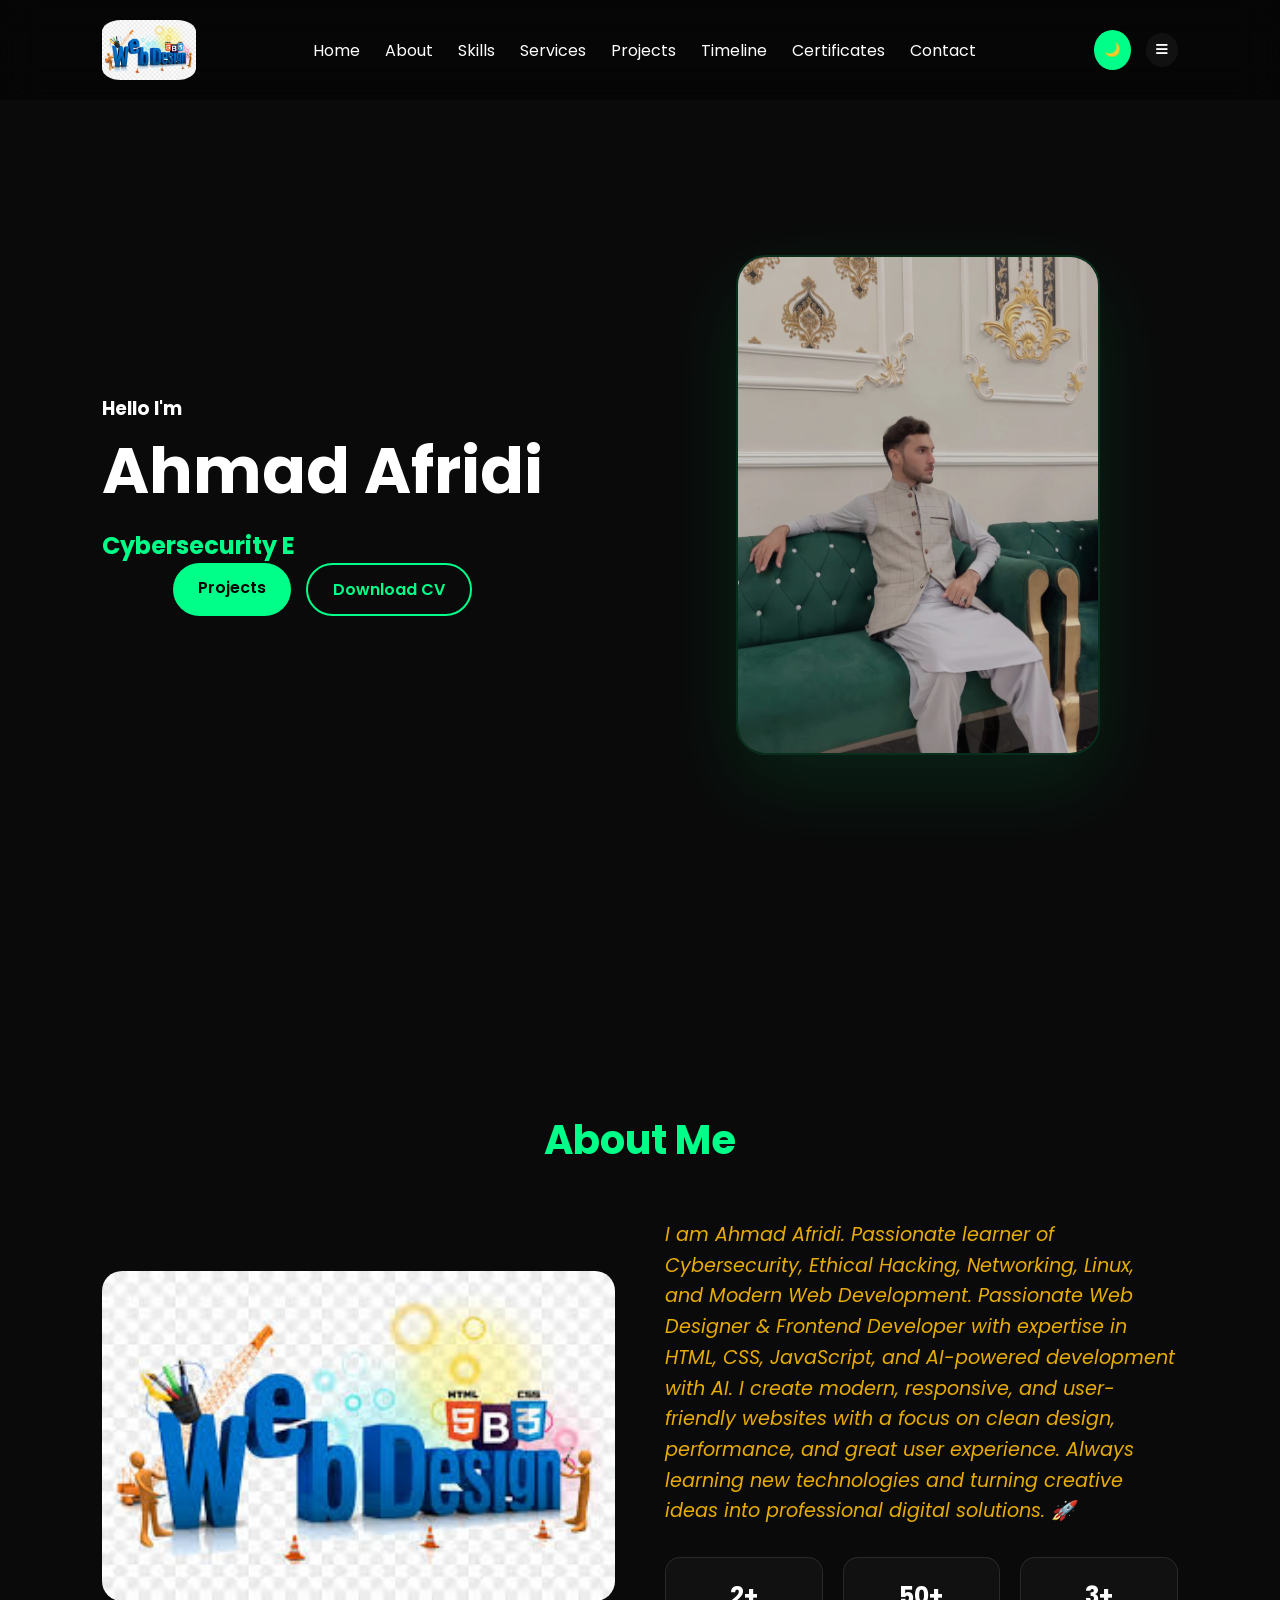
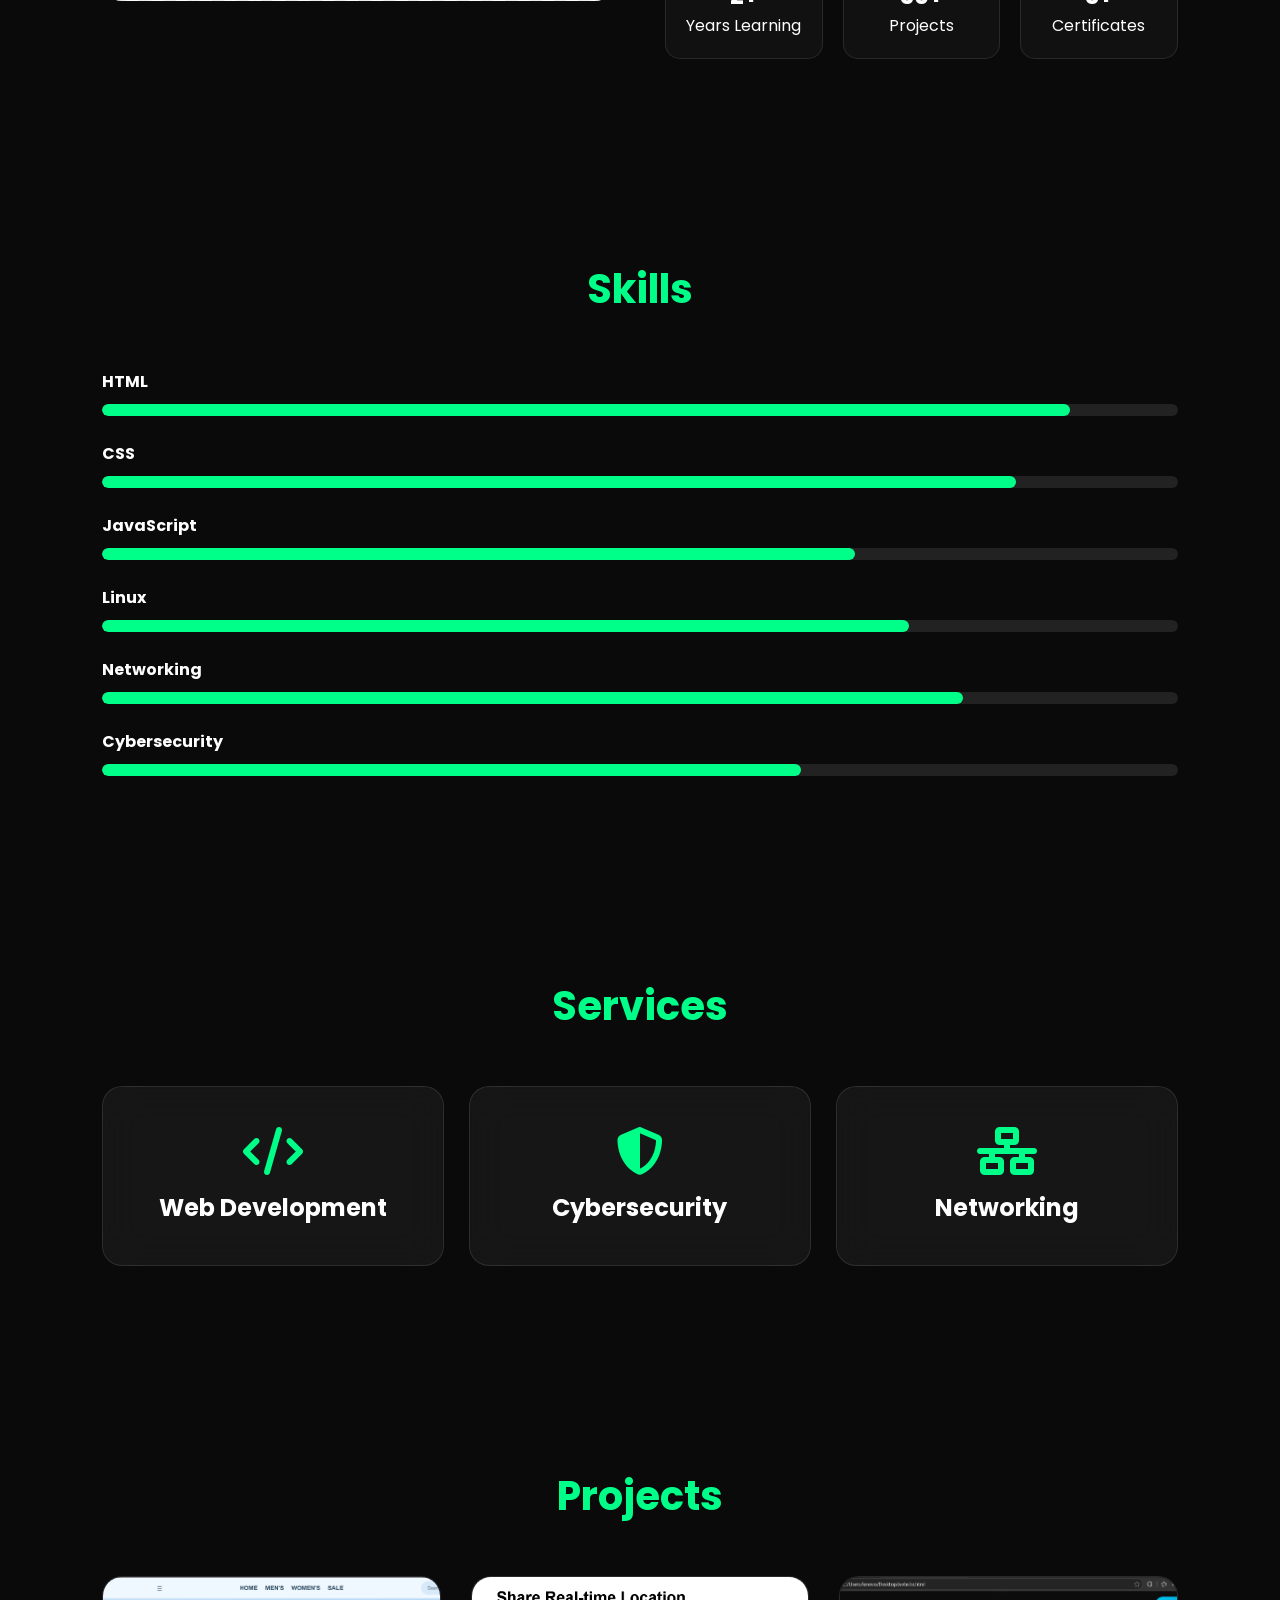
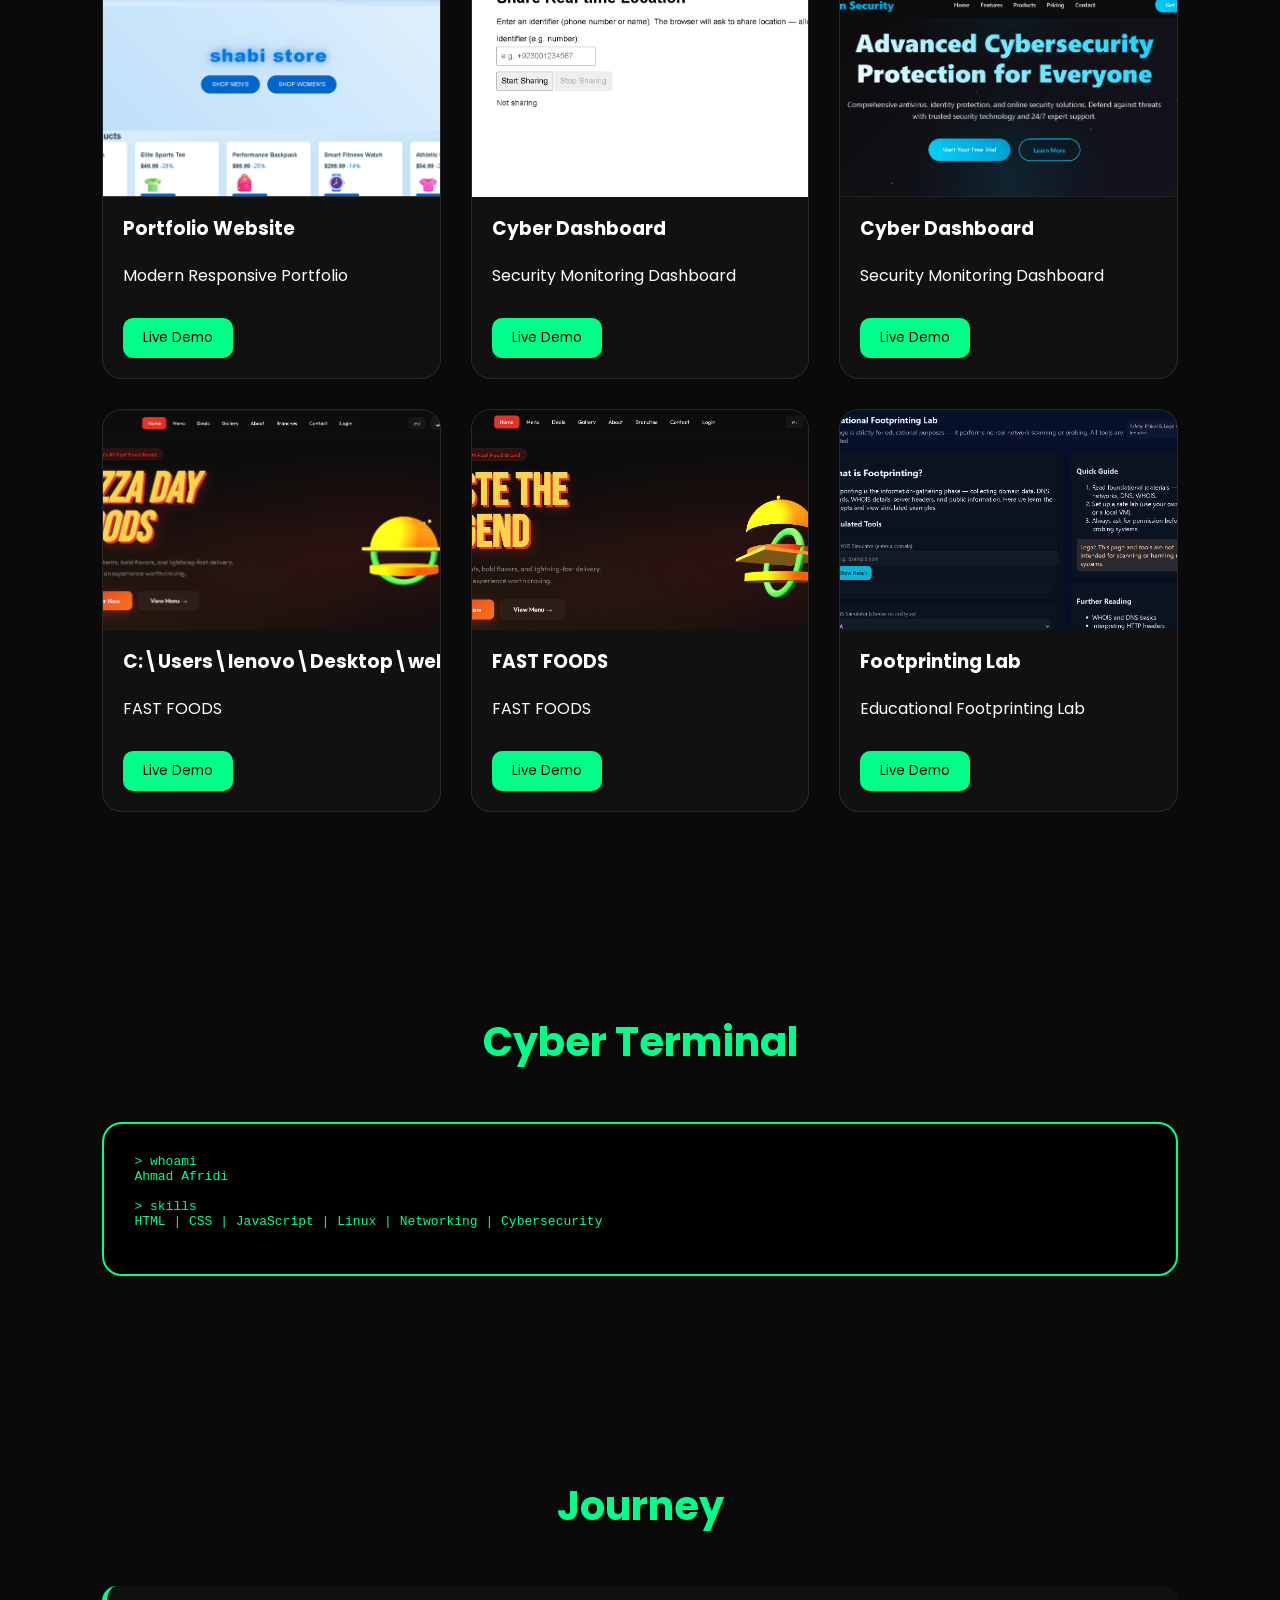
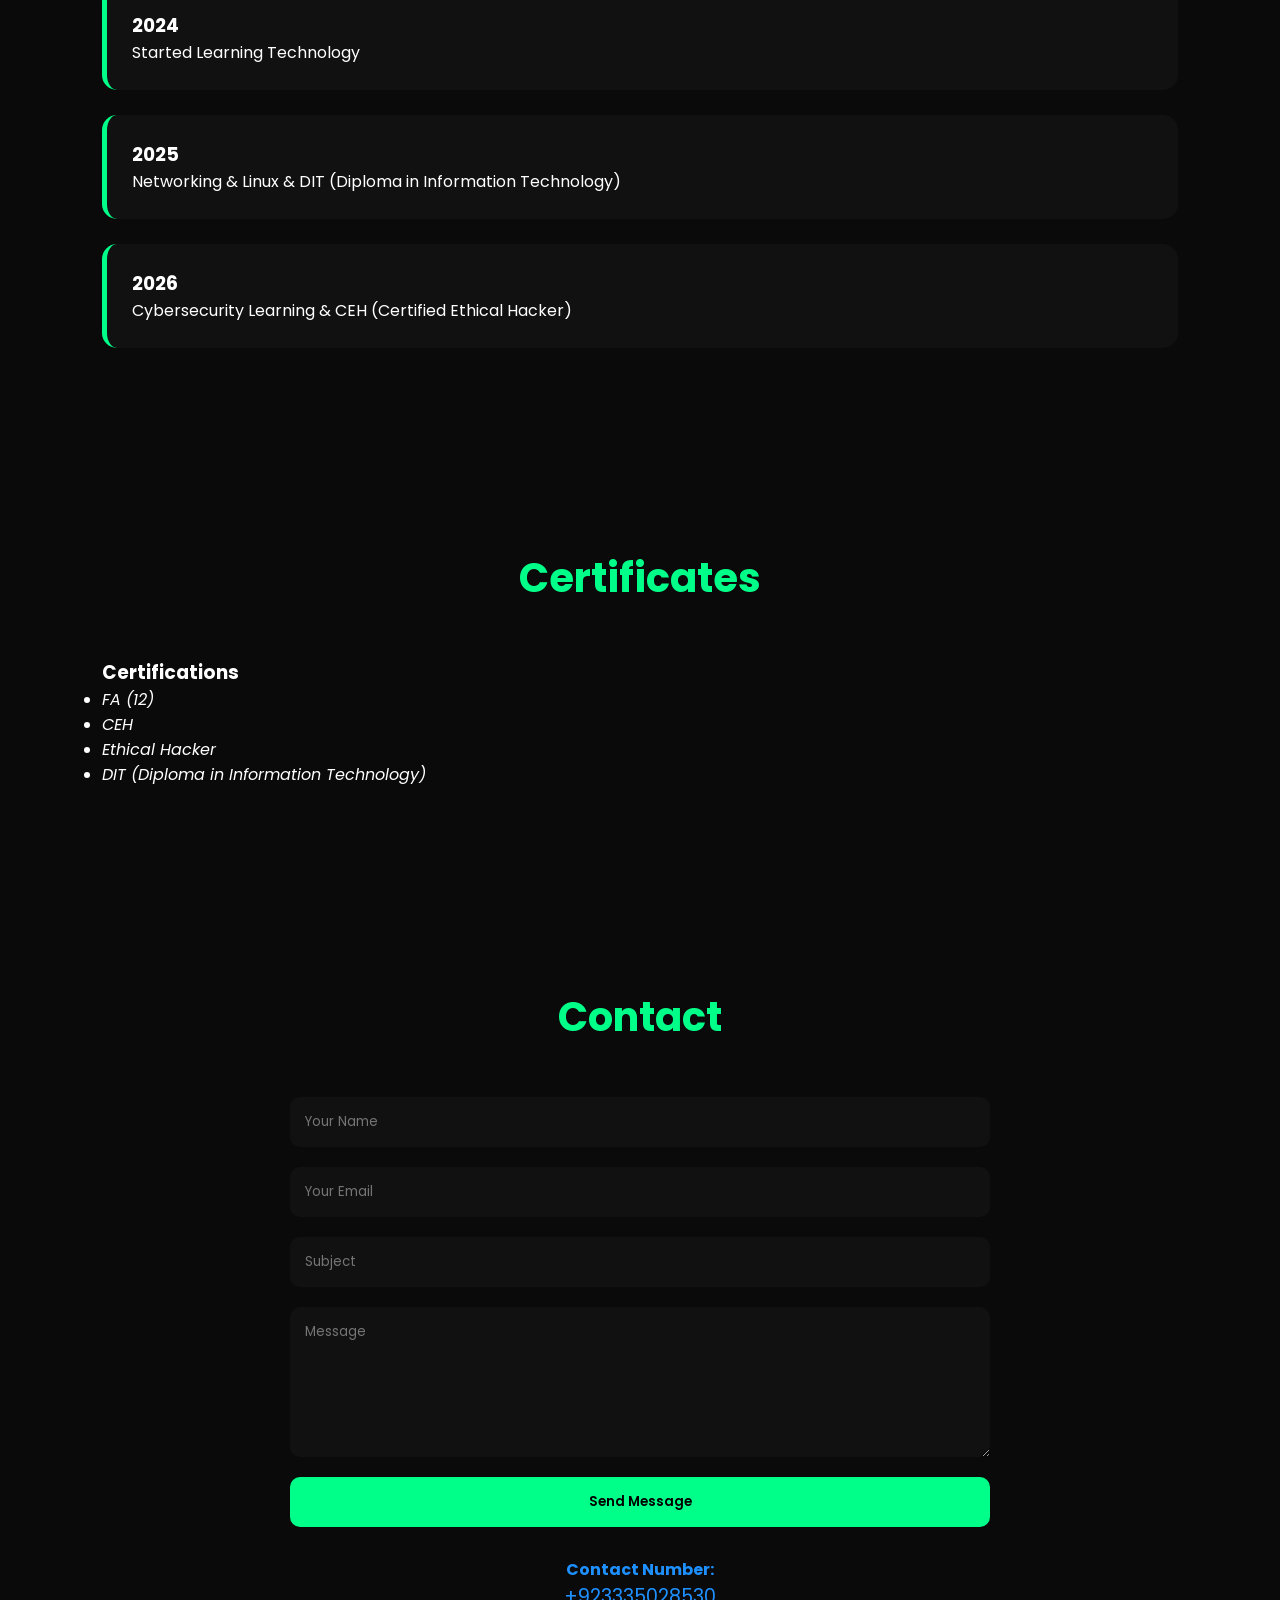
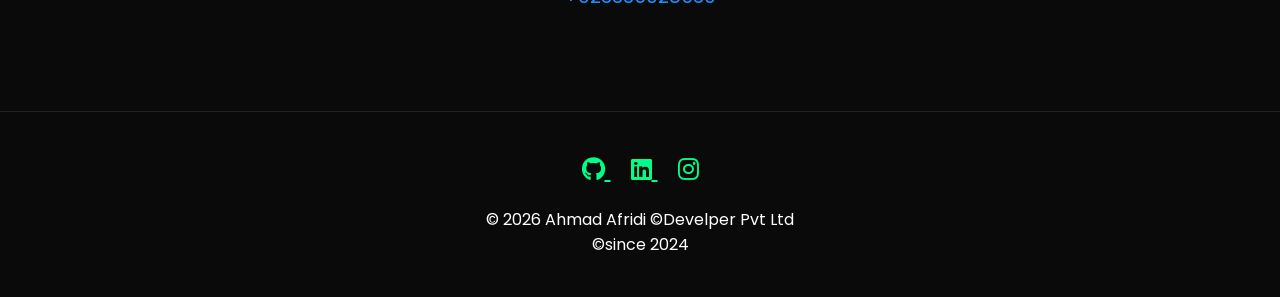
==== index.html @ 2077790a "Add files via upload" ====
<!DOCTYPE html>
<html lang="en">

<head>
<meta charset="UTF-8">
<meta name="viewport" content="width=device-width, initial-scale=1.0">
<title>Ahmad Afridi | Portfolio</title>
<link rel="stylesheet" href="./style.css">
<link rel="preconnect" href="https://fonts.googleapis.com">
<link href="https://fonts.googleapis.com/css2?family=Poppins:wght@300;400;500;600;700;800&display=swap" rel="stylesheet">
<link rel="stylesheet" href="https://cdnjs.cloudflare.com/ajax/libs/font-awesome/6.6.0/css/all.min.css">
</head>

<body>

<!-- Loader -->
<div id="loader">
  <div class="loader-text">AHMAD AFRIDI</div>
</div>

<!-- Navbar -->
<nav class="navbar">
  <div class="logo"><img src="./download.jpg" alt="" style="height: 60px; width: 100%; border-radius: 20%;"></div>

  <ul class="nav-links">
    <li><a href="#home">Home</a></li>
    <li><a href="#about">About</a></li>
    <li><a href="#skills">Skills</a></li>
    <li><a href="#services">Services</a></li>
    <li><a href="#projects">Projects</a></li>
    <li><a href="#timeline">Timeline</a></li>
    <li><a href="#certificates">Certificates</a></li>
    <li><a href="#contact">Contact</a></li>
  </ul>

  <div class="nav-actions">
    <!-- Dark/Light toggle — ID must be "theme-toggle" to match script.js -->
    <button id="theme-toggle">🌙</button>

    <!-- Mobile menu toggle — IDs must match script.js -->
    <div class="menu-container">
      <button id="menu-toggle"><i class="fas fa-bars"></i></button>
      <div class="menu-dropdown" id="menu-dropdown">
        <a href="#home">Home</a>
        <a href="#about">About</a>
        <a href="#skills">Skills</a>
        <a href="#services">Services</a>
        <a href="#projects">Projects</a>
        <a href="#timeline">Timeline</a>
        <a href="#certificates">Certificates</a>
        <a href="#contact">Contact</a>
      </div>
    </div>
  </div>
</nav>

<!-- Hero Section -->
<section id="home">
  <div class="hero">
    <!-- Class "hero-content" to match CSS -->
    <div class="hero-content">
      <h3>Hello I'm</h3>
      <h1>Ahmad Afridi</h1>
      <h2 id="typing"></h2>
      <!-- <p>&bull; Cybersecurity Enthusiast <br>&bull; Professional Web Desinger<br> &bull; Professional Portfolio</p> -->
      <!-- Class "hero-buttons" + "btn" / "btn btn2" to match CSS -->
      <div class="hero-buttons">
        <a href="#projects" class="btn">Projects</a>
        <a href="./Doc2.pdf" download="./Doc2.pdf" class="btn btn2">Download CV</a>
      </div>
    </div>

    <!-- Class "hero-image" to match CSS -->
    <div class="hero-image">
      <img class="hero-photo" src="./WhatsApp-Image-2025-10-24-at-8.53.51-AM.jpeg" alt="Ahmad Afridi">
    </div>
  </div>
</section>

<!-- About -->
<section id="about">
  <h1 class="section-title">About Me</h1>
  <div class="about-container">
    <div class="about-image">
      <img src="./download.jpg" alt="Profile">
    </div>
    <div>
      <p style="font-size: 1.2em; color: #e8ac06; line-height: 1.6;">
        <i>I am Ahmad Afridi. Passionate learner of
        Cybersecurity, Ethical Hacking, Networking, Linux,
        and Modern Web Development.

        Passionate Web Designer & Frontend Developer with expertise in HTML, CSS, JavaScript, and AI-powered development with AI. I create modern, responsive, and user-friendly websites with a focus on clean design, performance, and great user experience. Always learning new technologies and turning creative ideas into professional digital solutions. 🚀</i>
        
      </p>
      <div class="counter-box">
        <div class="counter"><h2>2+</h2><p>Years Learning</p></div>
        <div class="counter"><h2>50+</h2><p>Projects</p></div>
        <div class="counter"><h2>3+</h2><p>Certificates</p></div>
      </div>
    </div>
  </div>
</section>

<!-- Skills -->
<section id="skills">
  <h1 class="section-title">Skills</h1>
  <!-- Class "skills-container" to match CSS progress bars -->
  <div class="skills-container">
    <div class="skill"><h4>HTML</h4><div class="progress"><span style="width:90%"></span></div></div>
    <div class="skill"><h4>CSS</h4><div class="progress"><span style="width:85%"></span></div></div>
    <div class="skill"><h4>JavaScript</h4><div class="progress"><span style="width:70%"></span></div></div>
    <div class="skill"><h4>Linux</h4><div class="progress"><span style="width:75%"></span></div></div>
    <div class="skill"><h4>Networking</h4><div class="progress"><span style="width:80%"></span></div></div>
    <div class="skill"><h4>Cybersecurity</h4><div class="progress"><span style="width:65%"></span></div></div>
  </div>
</section>

<!-- Services -->
<section id="services">
  <h1 class="section-title">Services</h1>
  <!-- Class "services-container" + "service-card" to match CSS -->
  <div class="services-container">
    <div class="service-card">
      <i class="fa-solid fa-code"></i>
      <h2>Web Development</h2>
    </div>
    <div class="service-card">
      <i class="fa-solid fa-shield-halved"></i>
      <h2>Cybersecurity</h2>
    </div>
    <div class="service-card">
      <i class="fa-solid fa-network-wired"></i>
      <h2>Networking</h2>
    </div>
  </div>
</section>

<!-- Projects -->
<section id="projects">
  <h1 class="section-title">Projects</h1>
  <!-- Class "projects-container" + "project-card" to match CSS -->
  <div class="projects-container">

    <div class="project-card">
      <img src="./Screenshot 2026-06-05 183253.png" alt="Portfolio Website">
      <h3>Portfolio Website</h3>
      <p>Modern Responsive Portfolio</p>
      <a href="./shopfy_final.html"><button>Live Demo</button></a>
    </div>

    <div class="project-card">
      <img src="./Screenshot 2026-06-06 121902.png" alt="Cyber Dashboard">
      <h3>Cyber Dashboard</h3>
      <p>Security Monitoring Dashboard</p>
      <a href="./index1.html"><button>Live Demo</button></a>
      
    </div>

    <div class="project-card">
      <img src="./Screenshot 2026-06-06 120921.png" alt="Cyber Dashboard 2">
      <h3>Cyber Dashboard</h3>
      <p>Security Monitoring Dashboard</p>
      <a href="./website.html"><button>Live Demo</button></a>
    </div>

    <div class="project-card">
      <img src="./Screenshot 2026-06-08 232127.png" alt="Hacker Dashboard">
      <h3>C:\Users\lenovo\Desktop\website\mywebsite1.html</h3>
      <p>FAST FOODS</p>
      <a href="./piiza day/pizza.html"><button>Live Demo</button></a>
    </div>

    <div class="project-card">
      <img src="./Screenshot_9-6-2026_122927_.jpeg" alt="Cyber Dashboard 3">
      <h3>FAST FOODS</h3>
      <p>FAST FOODS</p>
      <a href="./pizza2.html"><button>Live Demo</button></a>
    </div>

    <div class="project-card">
      <img src="./Screenshot 2026-06-06 122148.png" alt="Footprinting Lab">
      <h3>Footprinting Lab</h3>
      <p>Educational Footprinting Lab</p>
      <a href="./educational_footprinting_website_html_urdu.html"><button>Live Demo</button></a>
    </div>

  </div>
</section>

<!-- Cyber Terminal -->
<section>
  <h1 class="section-title">Cyber Terminal</h1>
  <!-- Class "terminal-box" to match CSS -->
  <div class="terminal-box">
    <pre>
> whoami
Ahmad Afridi

> skills
HTML | CSS | JavaScript | Linux | Networking | Cybersecurity
    </pre>
  </div>
</section>

<!-- Timeline -->
<section id="timeline">
  <h1 class="section-title">Journey</h1>
  <div class="timeline">
    <div class="timeline-item">
      <h3>2024</h3>
      <p>Started Learning Technology</p>
    </div>
    <div class="timeline-item">
      <h3>2025</h3>
      <p>Networking &amp; Linux &amp; DIT (Diploma in Information Technology)</p>
    </div>
    <div class="timeline-item">
      <h3>2026</h3>
      <p>Cybersecurity Learning &amp; CEH (Certified Ethical Hacker)</p>
    </div>
  </div>
</section>

<!-- Certificates -->
<section id="certificates">
  <h1 class="section-title">Certificates</h1>
  <!-- <div class="certificate-gallery">

    <a href="./IMG-20240510-WA0014[1]2.jpg"><img src="./IMG-20240510-WA0014[1]2.jpg" alt="Certificate 1" style="width: 70%; height: 300px;"></a>

    <a href="./Ethical_Hacker_certificate_uroojahmad990-gmail-com_8842e8bc-bc0b-4513-b990-028aa41650c3_page-0001 (1).jpg"><img src="./Ethical_Hacker_certificate_uroojahmad990-gmail-com_8842e8bc-bc0b-4513-b990-028aa41650c3_page-0001 (1).jpg" alt="Certificate 2"></a>


    <!-- <img src="cert3.jpg" alt="Certificate 3">  -->
  
  <!-- </div> -->
  <div class="certificate-list">
    <h3>Certifications</h3>
    <ul>
     <i><li>FA (12)</li>
      <li>CEH</li>
      <li>Ethical Hacker</li>
      <li>DIT (Diploma in Information Technology)</li></i> 
    </ul>
  </div>
</section>

<!-- Contact -->
<section id="contact">
  <h1 class="section-title">Contact</h1>
  <form action="mailto:your-email@example.com" method="post" enctype="text/plain">
    <input type="text" name="name" placeholder="Your Name" required>
    <input type="email" name="email" placeholder="Your Email" required>
    <input type="text" name="subject" placeholder="Subject" required>
    <textarea name="message" placeholder="Message" rows="8" required></textarea>
    <button type="submit">Send Message</button>
  </form>
  <div style="text-align:center; margin-top:30px; color:dodgerblue;">
    <p><strong>Contact Number:</strong></p>
    <p style="font-size:1.2em;">+923335028530</p>
  </div>
</section>

<footer>
  <div class="socials">
    <a href="https://github.com/ahmad-afridi" target="_blank" rel="noreferrer noopener">
      <i class="fab fa-github"></i>
    </a>
    <a href="https://www.linkedin.com/in/ahmad-afridi-6774a7350" target="_blank" rel="noreferrer noopener">
      <i class="fab fa-linkedin"></i>
    </a>
    <a href="https://www.instagram.com/ahmed.ptm/" target="_blank" rel="noreferrer noopener">
      <i class="fab fa-instagram"></i>
    </a>
  </div>
  <p>© 2026 Ahmad Afridi ©Develper Pvt Ltd <br> ©since 2024</p>
</footer>

<script src="./script.js"></script>
</body>
</html>
---- style.css ----
/* Google Font */
@import url('https://fonts.googleapis.com/css2?family=Poppins:wght@300;400;500;600;700;800&display=swap');

*{
    margin:0;
    padding:0;
    box-sizing:border-box;
    font-family:'Poppins',sans-serif;
    scroll-behavior:smooth;
    transition: all 0.3s ease;
}

:root{
    --bg:#0a0a0a;
    --card:#111111;
    --text:#ffffff;
    --primary:#00ff88;
    --border:rgba(255,255,255,0.1);
}

body.light{
    --bg:#f5f5f5;
    --card:#ffffff;
    --text:#111111;
    --primary:#00b86b;
}

body{
    background:var(--bg);
    color:var(--text);
    overflow-x:hidden;
}

/* Loader */

#loader{
    position:fixed;
    top:0;
    left:0;
    width:100%;
    height:100vh;
    background:#000;
    display:flex;
    justify-content:center;
    align-items:center;
    z-index:9999;
}

#loader h1{
    color:var(--primary);
    font-size:3rem;
}

/* Navbar */

.navbar{
    position:fixed;
    top:0;
    width:100%;
    padding:20px 8%;
    display:flex;
    justify-content:space-between;
    align-items:center;
    backdrop-filter:blur(20px);
    background:rgba(0,0,0,.4);
    z-index:1000;
}

.logo{
    color:var(--primary);
    font-size:1.5rem;
    font-weight:700;
    display:flex;
    align-items:center;
    gap:10px;
}

.logo-img{
    height:50px;
    width:30;
    display:block;
    border-radius:5px;
}

.logo-text{
    display:inline;
    color:var(--primary);
    font-weight:700;
}

@media (max-width: 768px) {
    .logo-img{
        height:40px;
    }
    .logo-text{
        font-size:1.2rem;
    }
}

.nav-links{
    display:flex;
    list-style:none;
    gap:25px;
}

.nav-links a{
    text-decoration:none;
    color:var(--text);
    transition:.3s;
}

.nav-links a:hover{
    color:var(--primary);
}

#theme-toggle{
    border:none;
    background:var(--primary);
    padding:10px;
    border-radius:50%;
    cursor:pointer;
}

.nav-actions{
    display:flex;
    align-items:center;
    gap:15px;
}

.menu-container{
    position:relative;
}

#menu-toggle{
    border:none;
    background:var(--card);
    color:var(--text);
    padding:10px;
    border-radius:50%;
    cursor:pointer;
    display:flex;
    align-items:center;
    justify-content:center;
}

.menu-dropdown{
    position:absolute;
    top:calc(100% + 10px);
    right:0;
    background:var(--card);
    border:1px solid var(--border);
    border-radius:12px;
    box-shadow:0 15px 30px rgba(0,0,0,.25);
    padding:8px 0;
    min-width:160px;
    display:none;
    z-index:1000;
}

.menu-dropdown.show{
    display:block;
}

.menu-dropdown a{
    display:block;
    padding:10px 16px;
    color:var(--text);
    text-decoration:none;
    transition:.2s;
}

.menu-dropdown a:hover{
    background:rgba(0,255,136,0.08);
    color:var(--primary);
}

/* Hero */

.hero{
    min-height:90vh;
    display:flex;
    justify-content:space-between;
    align-items:center;
    gap:40px;
    /* padding:100px 20px; */
}

.bubble-container{
    position:fixed;
    inset:0;
    z-index:-1;
    pointer-events:none;
    overflow:hidden;
}

.bubble{
    position:absolute;
    bottom:-120px;
    border-radius:50%;
    opacity:0.4;
    animation:rise 10s infinite ease-in;
}

.bubble1{
    left:10%;
    width:50px;
    height:50px;
    background:rgba(0,255,136,0.35);
    animation-duration:12s;
}

.bubble2{
    left:30%;
    width:50px;
    height:50px;
    background:rgba(0,123,255,0.28);
    animation-duration:14s;
    animation-delay:2s;
}

.bubble3{
    left:50%;
    width:50px;
    height:50px;
    background:rgba(255,0,138,0.32);
    animation-duration:11s;
    animation-delay:1s;
}

.bubble4{
    left:70%;
    width:50px;
    height:50px;
    background:rgba(255,207,0,0.3);
    animation-duration:13s;
    animation-delay:3s;
}

.bubble5{
    left:85%;
    width:60px;
    height:60px;
    background:rgba(121,0,255,0.25);
    animation-duration:9s;
    animation-delay:4s;
}

.bubble6{
    left:20%;
    width:50px;
    height:50px;
    background:rgba(0,255,255,0.28);
    animation-duration:10s;
    animation-delay:5s;
}

.bubble7{
    left:60%;
    width:50px;
    height:50px;
    background:rgba(255,100,0,0.22);
    animation-duration:15s;
    animation-delay:2.5s;
}
.bubble8{
    left:60%;
    width:50px;
    height:50px;
    background:rgba(232, 116, 39, 0.797);
    animation-duration:15s;
    animation-delay:2.5s;
}
.bubble9{
    left:60%;
    width:50px;
    height:50px;
    background:rgba(42, 9, 208, 0.884);
    animation-duration:15s;
    animation-delay:2.5s;
}
.bubble10{
    left:60%;
    width:50px;
    height:50px;
    background:rgba(6, 240, 146, 0.934);
    animation-duration:15s;
    animation-delay:2.5s;
}
.bubble11{
    left:60%;
    width:50px;
    height:50px;
    background:rgba(14, 172, 239, 0.941);
    animation-duration:15s;
}
.bubble12{
    left:60%;
    width:50px;
    height:50px;
    background:rgba(255,100,0,0.22);
    animation-duration:15s;
    animation-delay:2.5s;
}
.bubble13{
    left:60%;
    width:50px;
    height:50px;
    background:rgba(42, 239, 2, 0.954);
    animation-duration:15s;
    animation-delay:2.5s;
}
.bubble14{
    left:60%;
    width:50px;
    height:50px;
    background:rgb(242, 104, 13);
    animation-duration:15s;
    animation-delay:2.5s;
}
.bubble15{ 
    left:60%;
    width:50px;
    height:50px;
    background:rgba(0, 110, 255, 0.998);
    animation-duration:15s;
    animation-delay:2.5s;
}   
.bubble16{
    left:60%;
    width:50px;
    height:50px;
    background:rgba(204, 248, 10, 0.993);
    animation-duration:15s;
    animation-delay:2.5s;
}
.bubble17{
    left:60%;
    width:50px;
    height:50px;
    background:rgb(240, 6, 96);
    animation-duration:15s;
    animation-delay:2.5s;
}
.bubble18{
    left:60%;
    width:50px;
    height:50px;
    background:rgb(250, 60, 8);
    animation-duration:15s;
    animation-delay:2.5s;
}
.bubble19{
    left:60%;
    width:50px;
    height:50px;
    background:rgba(148, 243, 5, 0.979);
    animation-duration:15s;
    animation-delay:2.5s;
}
.bubble20{
    left:60%;
    width:50px;
    height:50px;
    background:rgba(167, 1, 129, 0.979);
    animation-duration:15s;
    animation-delay:2.5s;
}

.bubble-text{
    position:absolute;
    bottom:50%;
    left:50%;
    transform:translate(-50%, 50%);
    font-size:4rem;
    font-weight:900;
    color:rgb(1, 245, 131);
    text-shadow:0 0 20px rgba(0, 255, 136, 0.3);
    animation:floatText 15s infinite ease-in-out;
    z-index:-1;
    letter-spacing:3px;
}

@keyframes floatText{
    0%{
        transform:translate(-50%, 50%) translateY(0);
        opacity:0.05;
    }
    50%{
        opacity:0.2;
    }
    100%{
        transform:translate(-50%, 50%) translateY(-100vh);
        opacity:0;
    }
}
   
@keyframes rise{
    0%{
        transform:translateY(0) scale(1);
        opacity:0.35;
    }
    50%{
        opacity:0.6;
    }
    100%{
        transform:translateY(-120vh) scale(1.2);
        opacity:0;
    }
}

.hero-content{
    max-width:600px;
    text-align:left;
}

.hero-content h1{
    font-size:4rem;
    margin-bottom:10px;
}

.hero-image{
    max-width:520px;
    width:100%;
    display:flex;
    justify-content:center;
}

.hero-image .hero-photo{
    width:70%;
    max-width:450px;
    height:500px;
    border-radius:30px;
    opacity:0.85;
    border:2px solid rgba(0,255,136,0.18);
    box-shadow:0 30px 80px rgba(0,255,136,0.12);
    animation:floatImage 6s ease-in-out infinite;
}

@keyframes floatImage{
    0%,100%{
        transform:translateY(0);
        opacity:0.85;
    }
    50%{
        transform:translateY(-18px);
        opacity:0.95;
    }
}

.hero-content h2{
    color:var(--primary);
    /* margin-bottom:20px; */
}

.hero-content p{
    max-width:700px;
    /* margin:auto;
    margin-bottom:30px; */
}

.hero-buttons{
    display:flex;
    justify-content:center;
    gap:15px;
    flex-wrap:wrap;
}

.btn{
    padding:12px 25px;
    background:var(--primary);
    color:#000;
    text-decoration:none;
    border-radius:30px;
    font-weight:600;
    transition:.3s;
}

.btn:hover{
    transform:translateY(-5px);
}

.btn2{
    background:transparent;
    border:2px solid var(--primary);
    color:var(--primary);
}

/* Sections */

section{
    padding:100px 8%;
}

.section-title{
    text-align:center;
    font-size:2.5rem;
    margin-bottom:50px;
    color:var(--primary);
}

/* About */

.about-container{
    display:grid;
    grid-template-columns:1fr 1fr;
    gap:50px;
    align-items:center;
}

.about-image img{
    width:100%;
    border-radius:20px;
}

.counter-box{
    display:flex;
    gap:20px;
    margin-top:30px;
    flex-wrap:wrap;
}

.counter{
    background:var(--card);
    padding:20px;
    border-radius:15px;
    flex:1;
    text-align:center;
    border:1px solid var(--border);
}

/* Skills */

.skills-container{
    display:grid;
    gap:25px;
}

.skill h4{
    margin-bottom:10px;
}

.progress{
    height:12px;
    background:#222;
    border-radius:50px;
    overflow:hidden;
}

.progress span{
    display:block;
    height:100%;
    background:var(--primary);
    border-radius:50px;
}

/* Services */

.services-container{
    display:grid;
    grid-template-columns:repeat(auto-fit,minmax(250px,1fr));
    gap:25px;
}

.service-card{
    background:rgba(255,255,255,.05);
    backdrop-filter:blur(20px);
    border:1px solid var(--border);
    padding:40px;
    text-align:center;
    border-radius:20px;
    transition:.4s;
}

.service-card:hover{
    transform:translateY(-10px);
}

.service-card i{
    font-size:3rem;
    color:var(--primary);
    margin-bottom:15px;
}

/* Projects */

.projects-container{
    display:grid;
    grid-template-columns:repeat(auto-fit,minmax(300px,1fr));
    gap:30px;
}

.project-card{
    background:var(--card);
    border-radius:20px;
    overflow:hidden;
    border:1px solid var(--border);
    transition:.4s;
}

.project-card:hover{
    transform:translateY(-10px);
}

.project-card img{
    width:100%;
    height:220px;
    object-fit:cover;
}

.project-card h3,
.project-card p{
    padding:10px 20px;
}

.project-card button{
    margin:20px;
    padding:10px 20px;
    border:none;
    background:var(--primary);
    border-radius:10px;
    cursor:pointer;
}

/* Terminal */

.terminal-box{
    background:#000;
    border:2px solid var(--primary);
    padding:30px;
    border-radius:20px;
    overflow:auto;
}

.terminal-box pre{
    color:var(--primary);
    font-family:monospace;
}

/* Timeline */

.timeline{
    display:flex;
    flex-direction:column;
    gap:25px;
}

.timeline-item{
    background:var(--card);
    padding:25px;
    border-left:5px solid var(--primary);
    border-radius:15px;
}

/* Certificates */

.certificate-gallery{
    display:grid;
    grid-template-columns:repeat(auto-fit,minmax(250px,1fr));
    gap:20px;
}

.certificate-gallery img{
    width:100%;
    border-radius:15px;
    transition:.4s;
}

.certificate-gallery img:hover{
    transform:scale(1.05);
}

/* FAQ */

.faq-item{
    background:var(--card);
    border-radius:15px;
    margin-bottom:20px;
    overflow:hidden;
}

.faq-question{
    width:100%;
    padding:20px;
    background:none;
    border:none;
    color:var(--text);
    text-align:left;
    cursor:pointer;
    font-size:1rem;
}

.faq-answer{
    display:none;
    padding:20px;
}

/* Contact */

form{
    max-width:700px;
    margin:auto;
    display:flex;
    flex-direction:column;
    gap:20px;
}

form input,
form textarea{
    padding:15px;
    border:none;
    border-radius:10px;
    background:var(--card);
    color:var(--text);
}

form textarea{
    height:150px;
}

form button{
    background:var(--primary);
    padding:15px;
    border:none;
    border-radius:10px;
    cursor:pointer;
    font-weight:600;
}

/* Footer */

footer{
    text-align:center;
    padding:40px;
    border-top:1px solid var(--border);
}

.socials{
    margin-bottom:20px;
}

.socials a{
    color:var(--primary);
    margin:0 10px;
    font-size:1.5rem;
}

/* Animations */

@keyframes float{
    0%{
        transform:translateY(0);
    }
    50%{
        transform:translateY(-15px);
    }
    100%{
        transform:translateY(0);
    }
}

.hero-content{
    animation:float 4s ease-in-out infinite;
}

/* Responsive */

@media(max-width:900px){

    .about-container{
        grid-template-columns:1fr;
    }

    .nav-links{
        display:none;
    }

    .hero-content h1{
        font-size:2.5rem;
    }
}
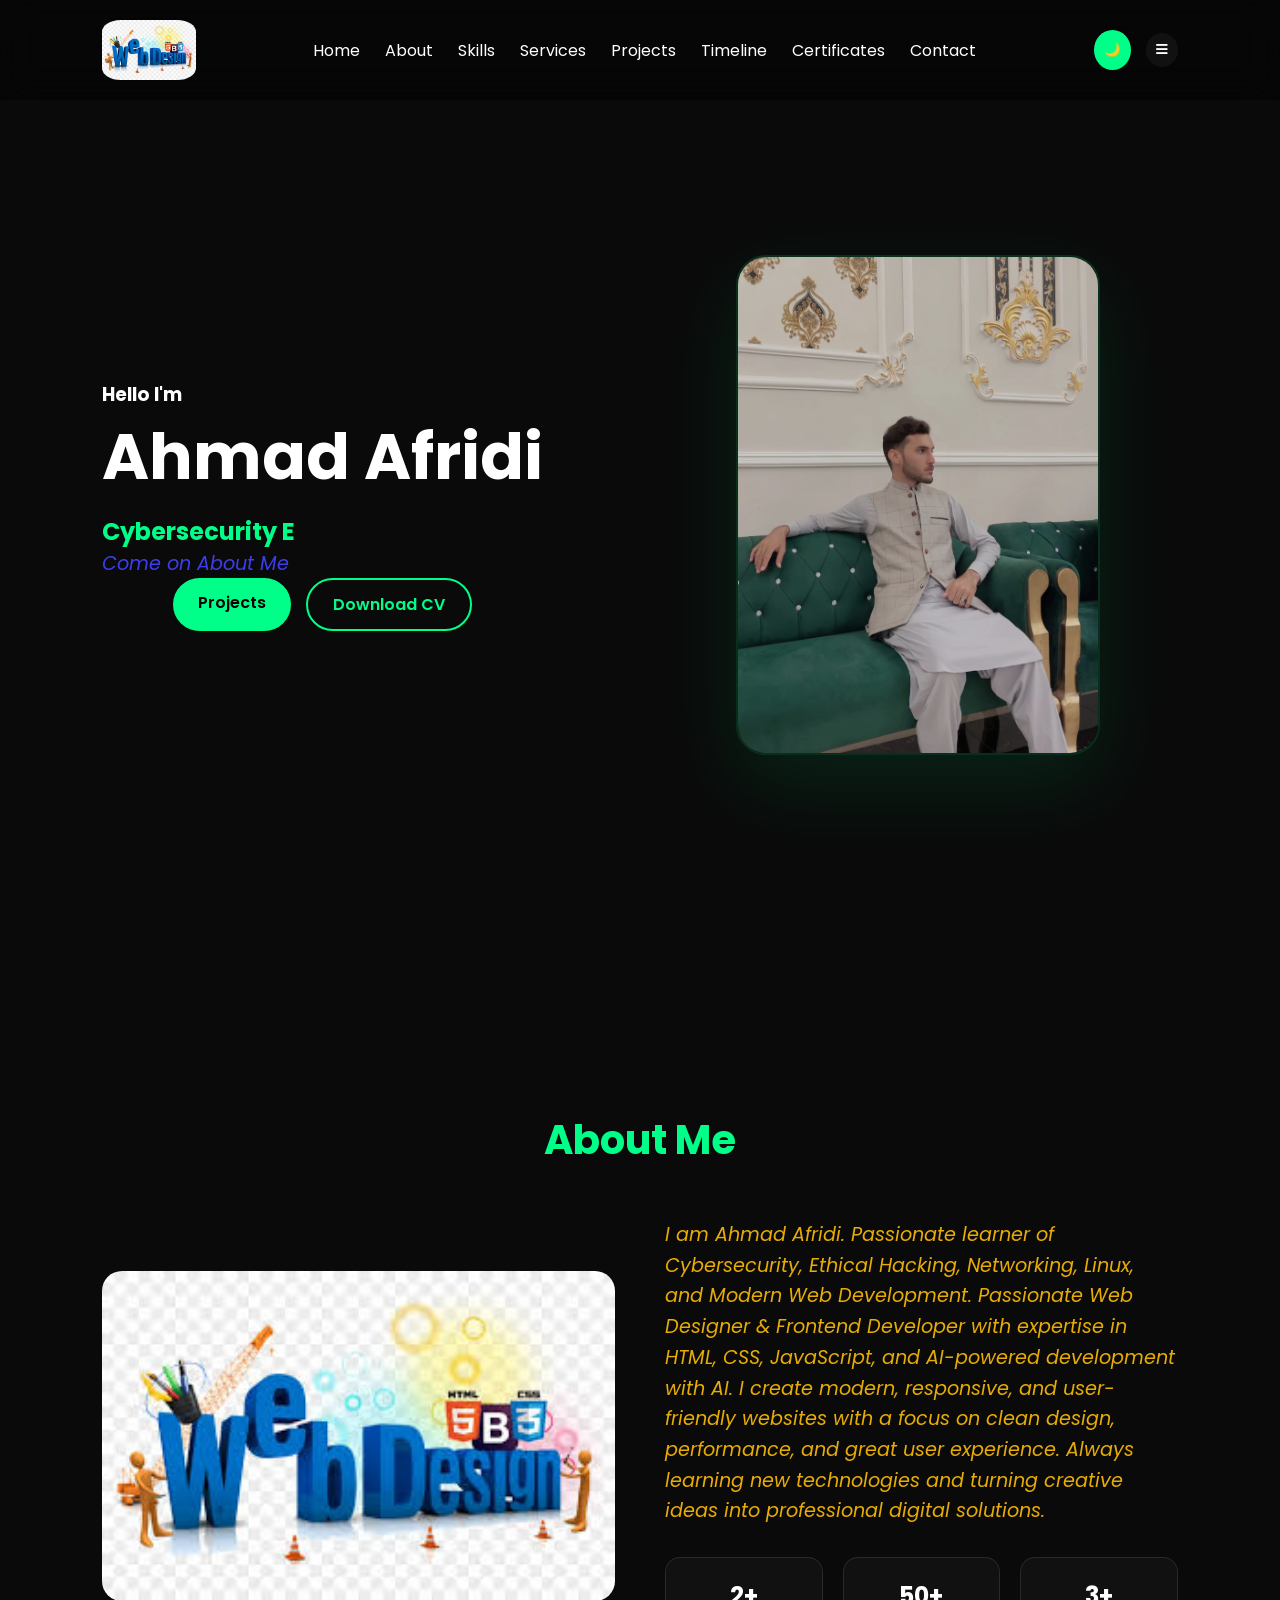
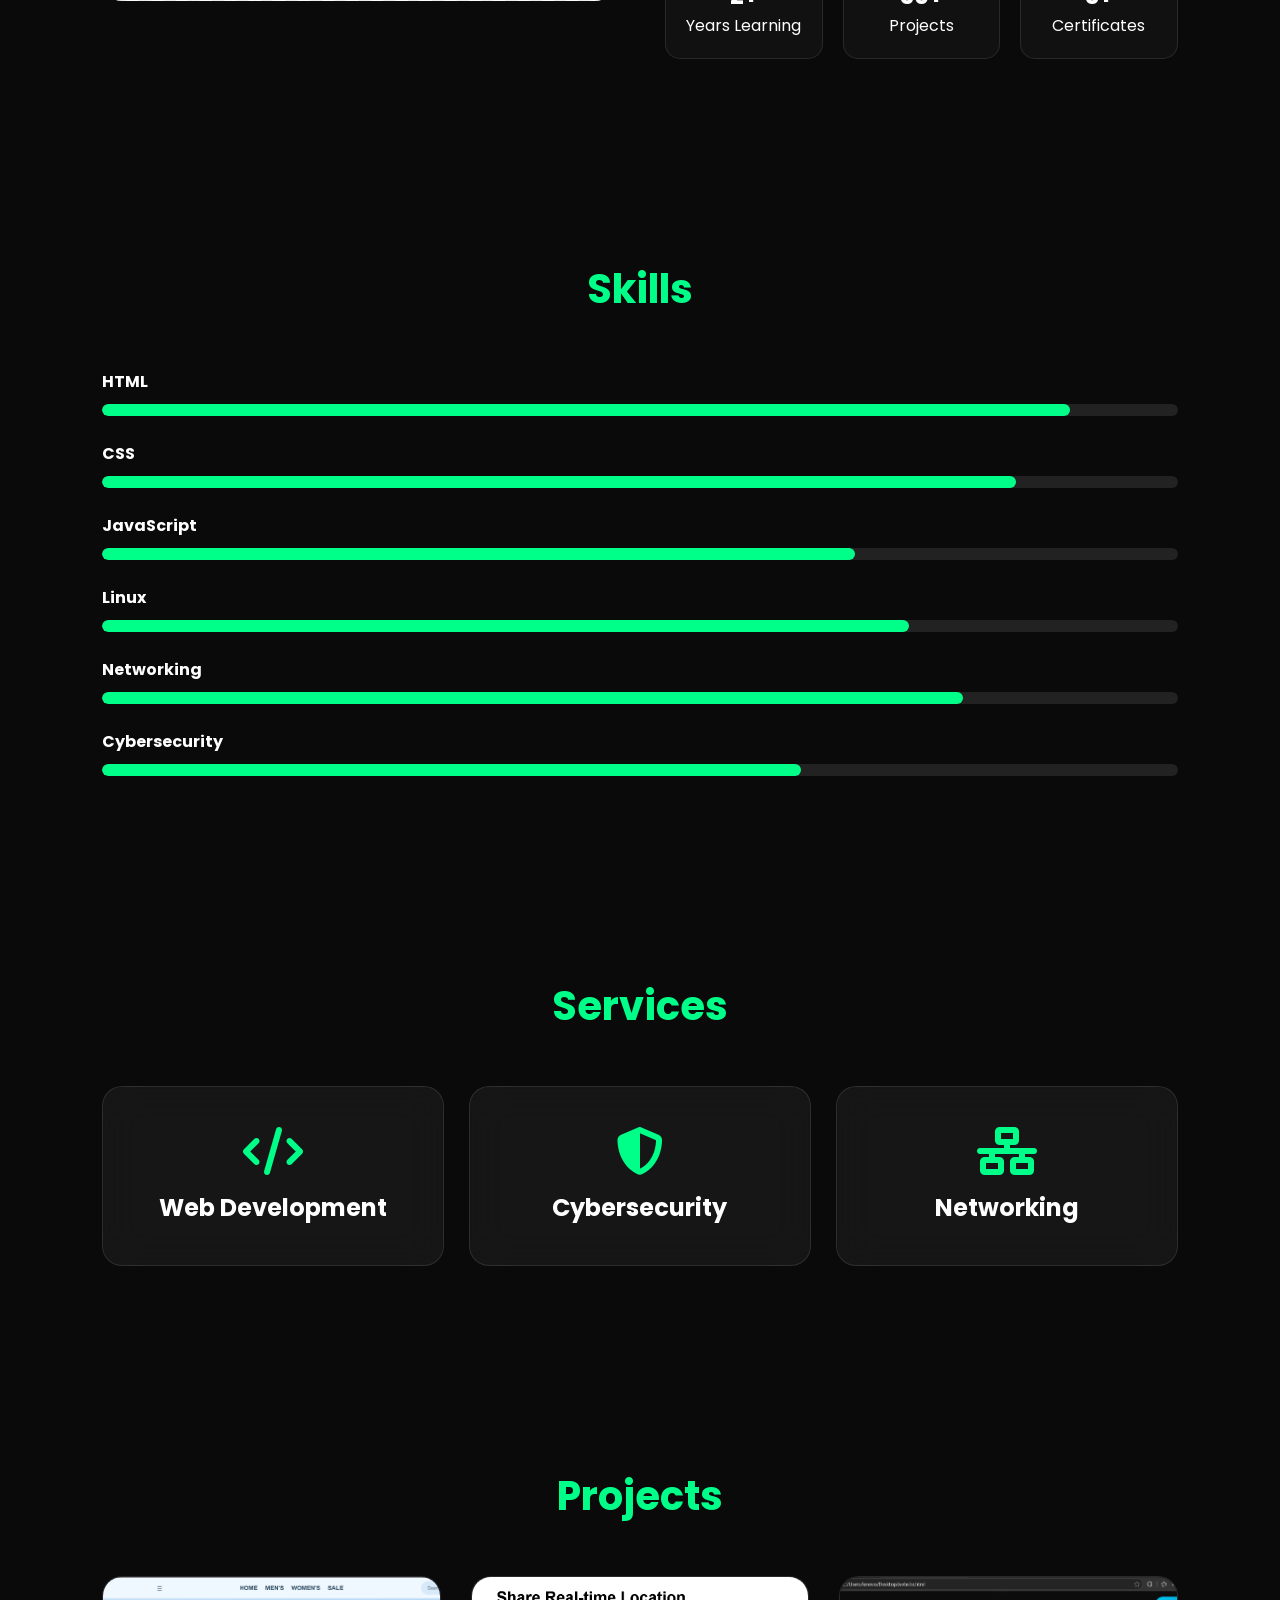
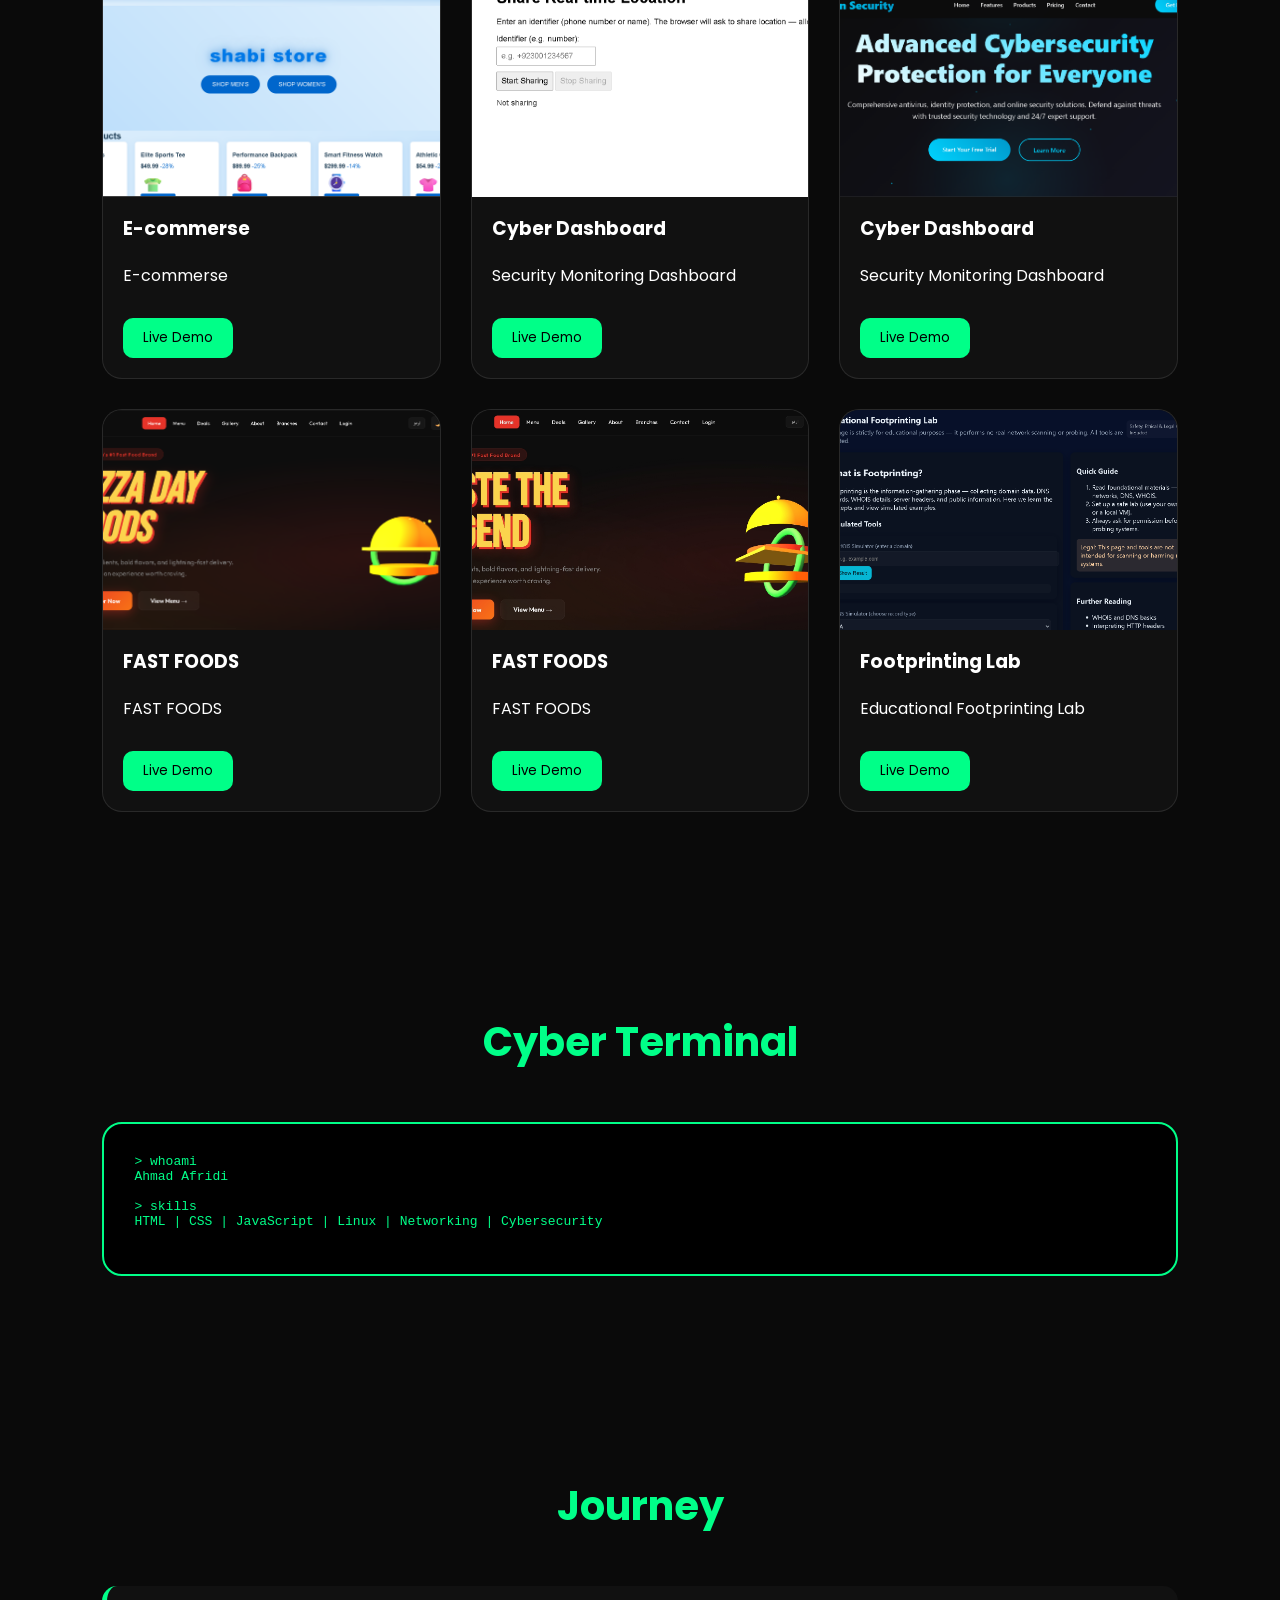
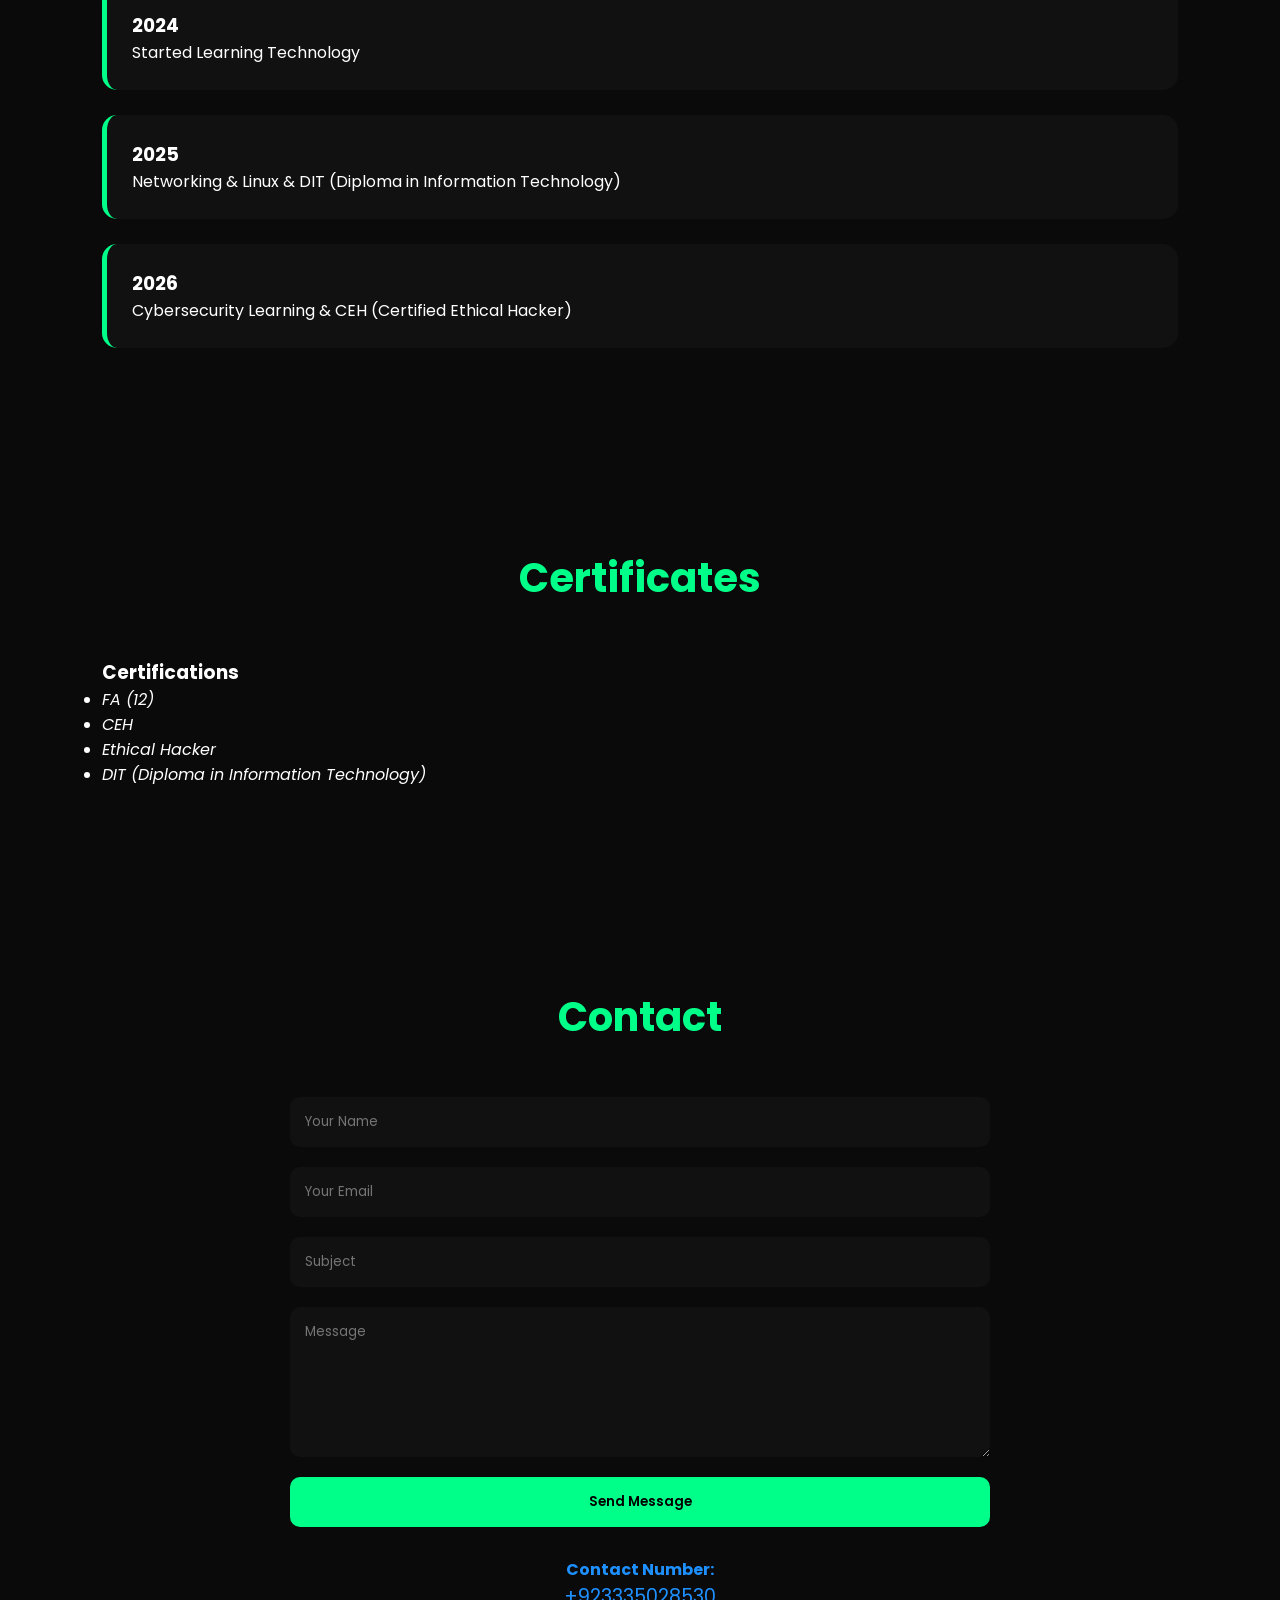
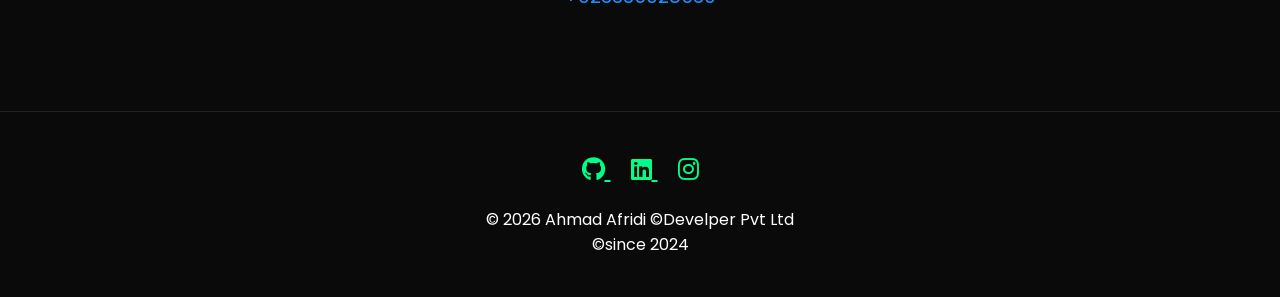
==== commit 91f9b26c: "Update index.html" ====
--- a/index.html
+++ b/index.html
@@ -15,7 +15,7 @@
 
 <!-- Loader -->
 <div id="loader">
-  <div class="loader-text">AHMAD AFRIDI</div>
+  <div class="loader-text" style="font-size: x-large;">Web Developer</div>
 </div>
 
 <!-- Navbar -->
@@ -62,7 +62,7 @@
       <h3>Hello I'm</h3>
       <h1>Ahmad Afridi</h1>
       <h2 id="typing"></h2>
-      <!-- <p>&bull; Cybersecurity Enthusiast <br>&bull; Professional Web Desinger<br> &bull; Professional Portfolio</p> -->
+      <p style="font-size: larger; font-style: italic; color: rgb(61, 61, 237);">Come on About Me</p>
       <!-- Class "hero-buttons" + "btn" / "btn btn2" to match CSS -->
       <div class="hero-buttons">
         <a href="#projects" class="btn">Projects</a>
@@ -90,7 +90,7 @@
         Cybersecurity, Ethical Hacking, Networking, Linux,
         and Modern Web Development.
 
-        Passionate Web Designer & Frontend Developer with expertise in HTML, CSS, JavaScript, and AI-powered development with AI. I create modern, responsive, and user-friendly websites with a focus on clean design, performance, and great user experience. Always learning new technologies and turning creative ideas into professional digital solutions. 🚀</i>
+        Passionate Web Designer & Frontend Developer with expertise in HTML, CSS, JavaScript, and AI-powered development with AI. I create modern, responsive, and user-friendly websites with a focus on clean design, performance, and great user experience. Always learning new technologies and turning creative ideas into professional digital solutions.</i>
         
       </p>
       <div class="counter-box">
@@ -144,8 +144,8 @@
 
     <div class="project-card">
       <img src="./Screenshot 2026-06-05 183253.png" alt="Portfolio Website">
-      <h3>Portfolio Website</h3>
-      <p>Modern Responsive Portfolio</p>
+      <h3>E-commerse</h3>
+      <p>E-commerse</p>
       <a href="./shopfy_final.html"><button>Live Demo</button></a>
     </div>
 
@@ -166,7 +166,7 @@
 
     <div class="project-card">
       <img src="./Screenshot 2026-06-08 232127.png" alt="Hacker Dashboard">
-      <h3>C:\Users\lenovo\Desktop\website\mywebsite1.html</h3>
+      <h3>FAST FOODS</h3>
       <p>FAST FOODS</p>
       <a href="./piiza day/pizza.html"><button>Live Demo</button></a>
     </div>
@@ -279,4 +279,4 @@
 
 <script src="./script.js"></script>
 </body>
-</html>+</html>
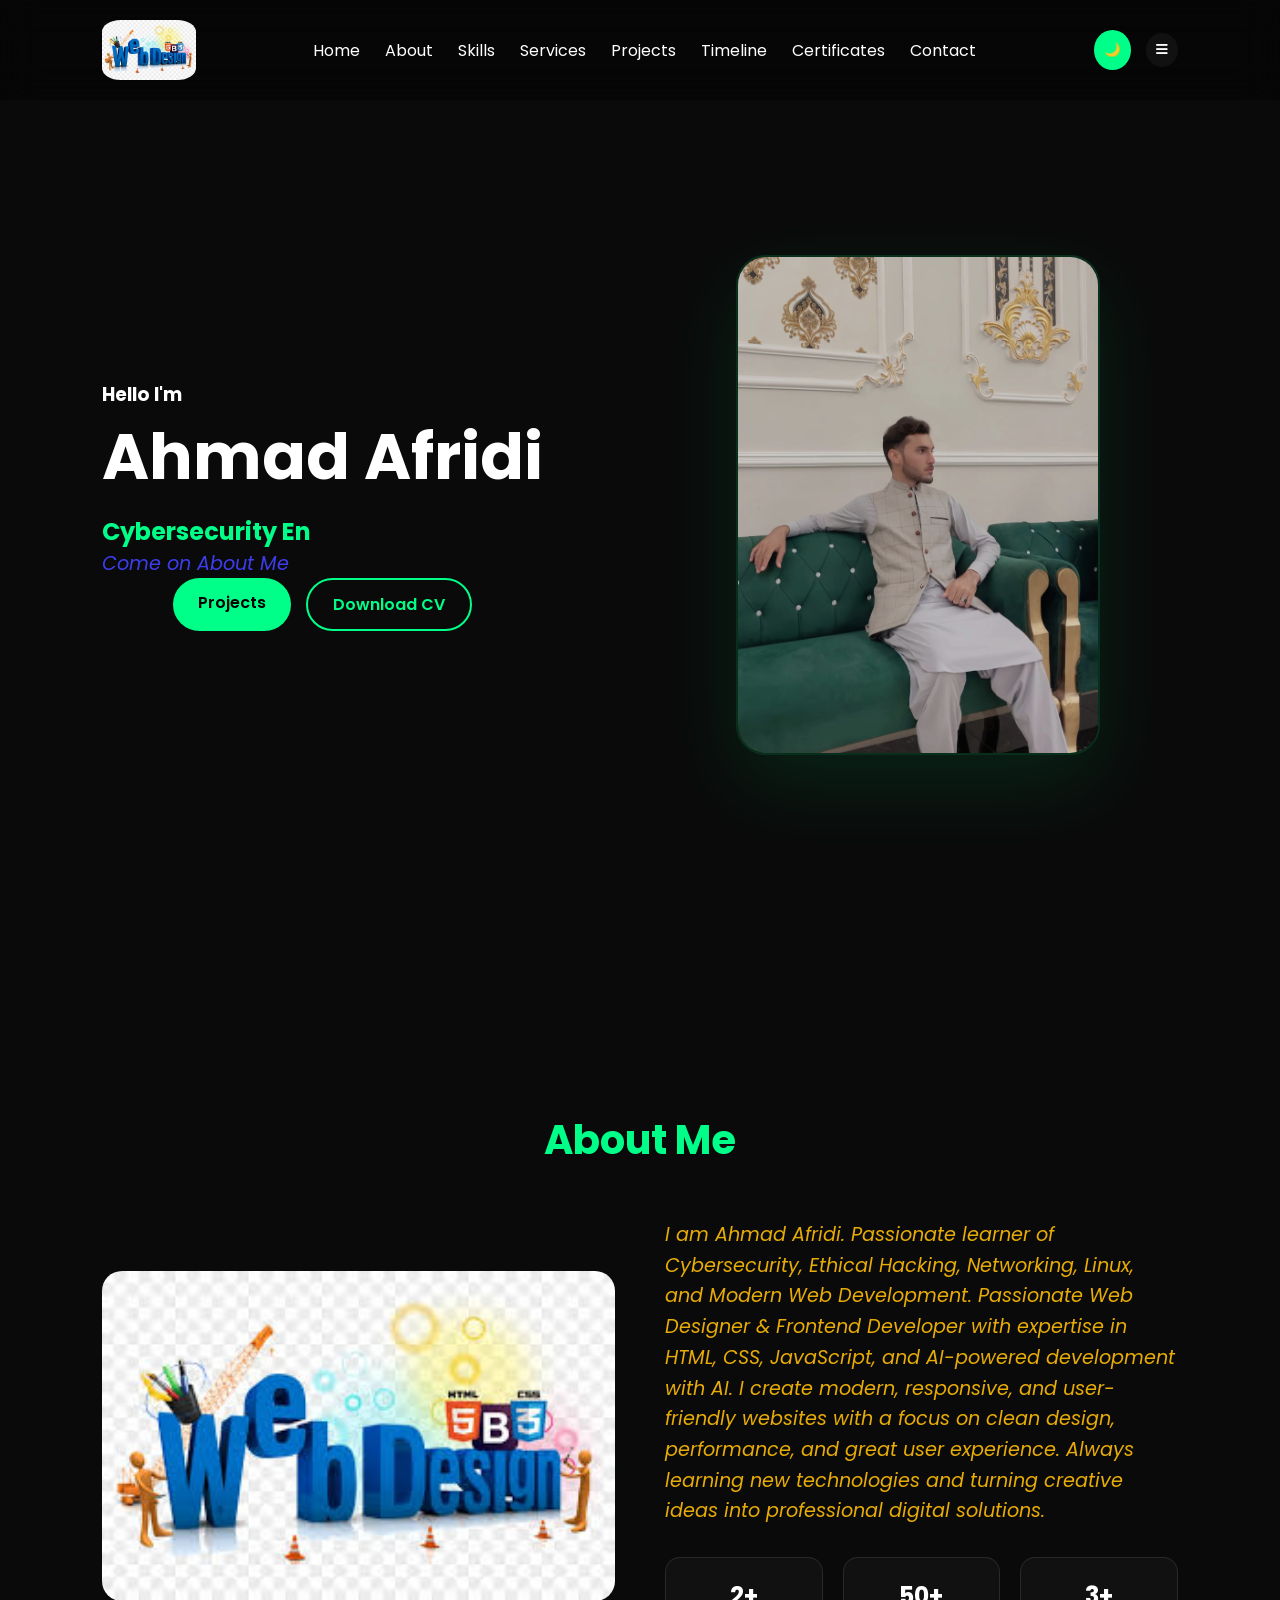
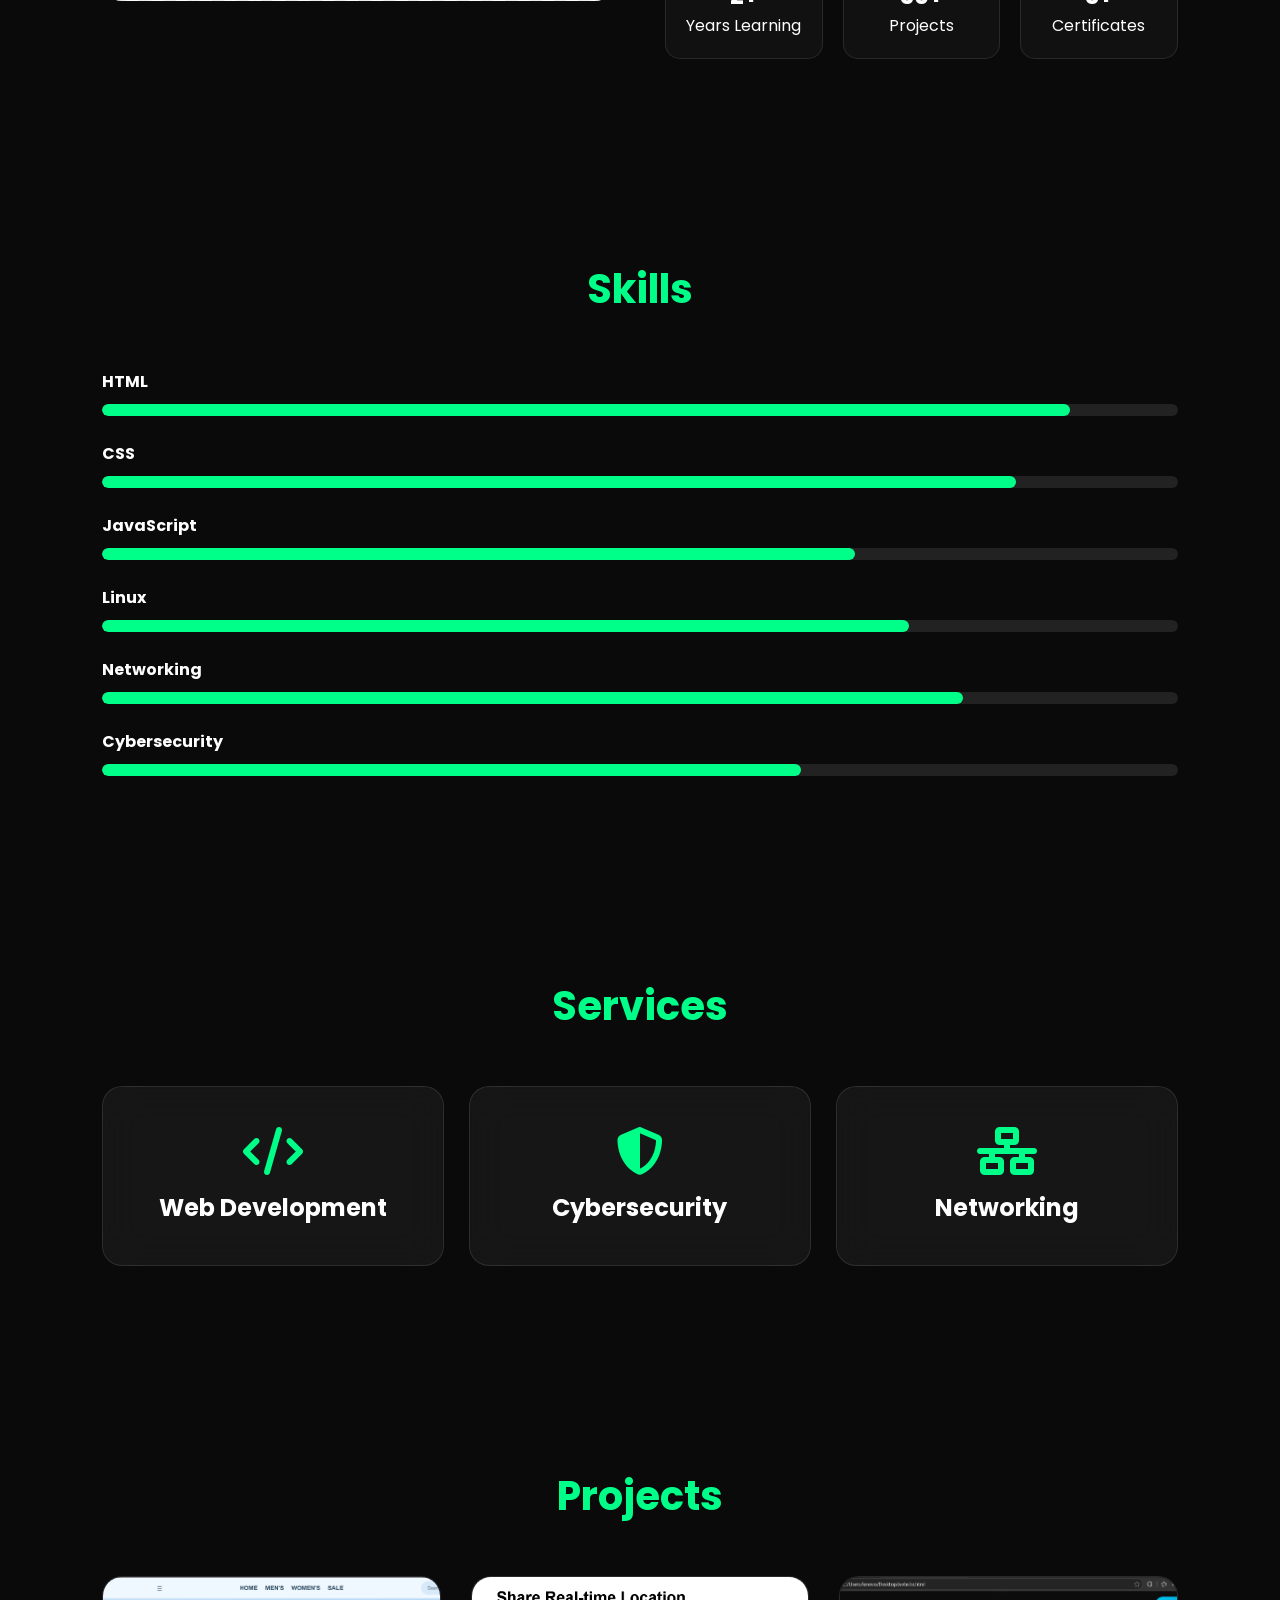
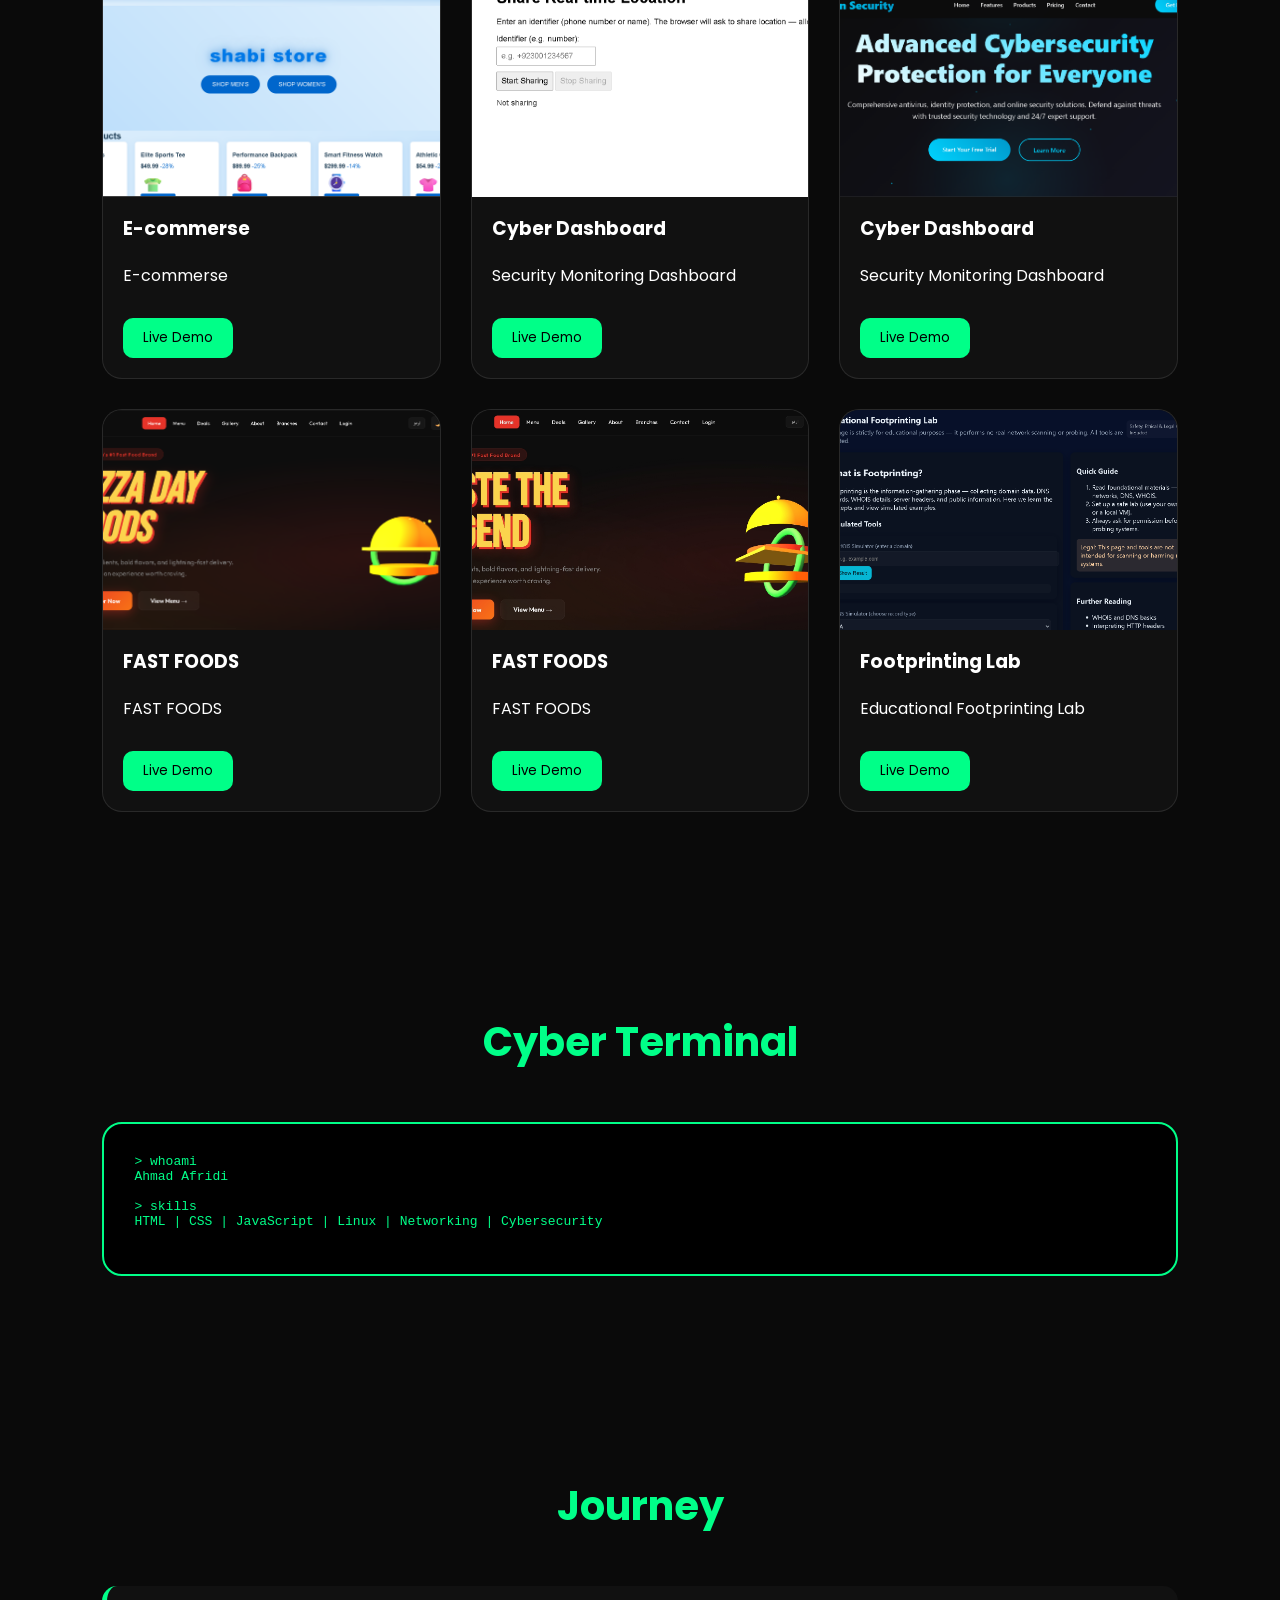
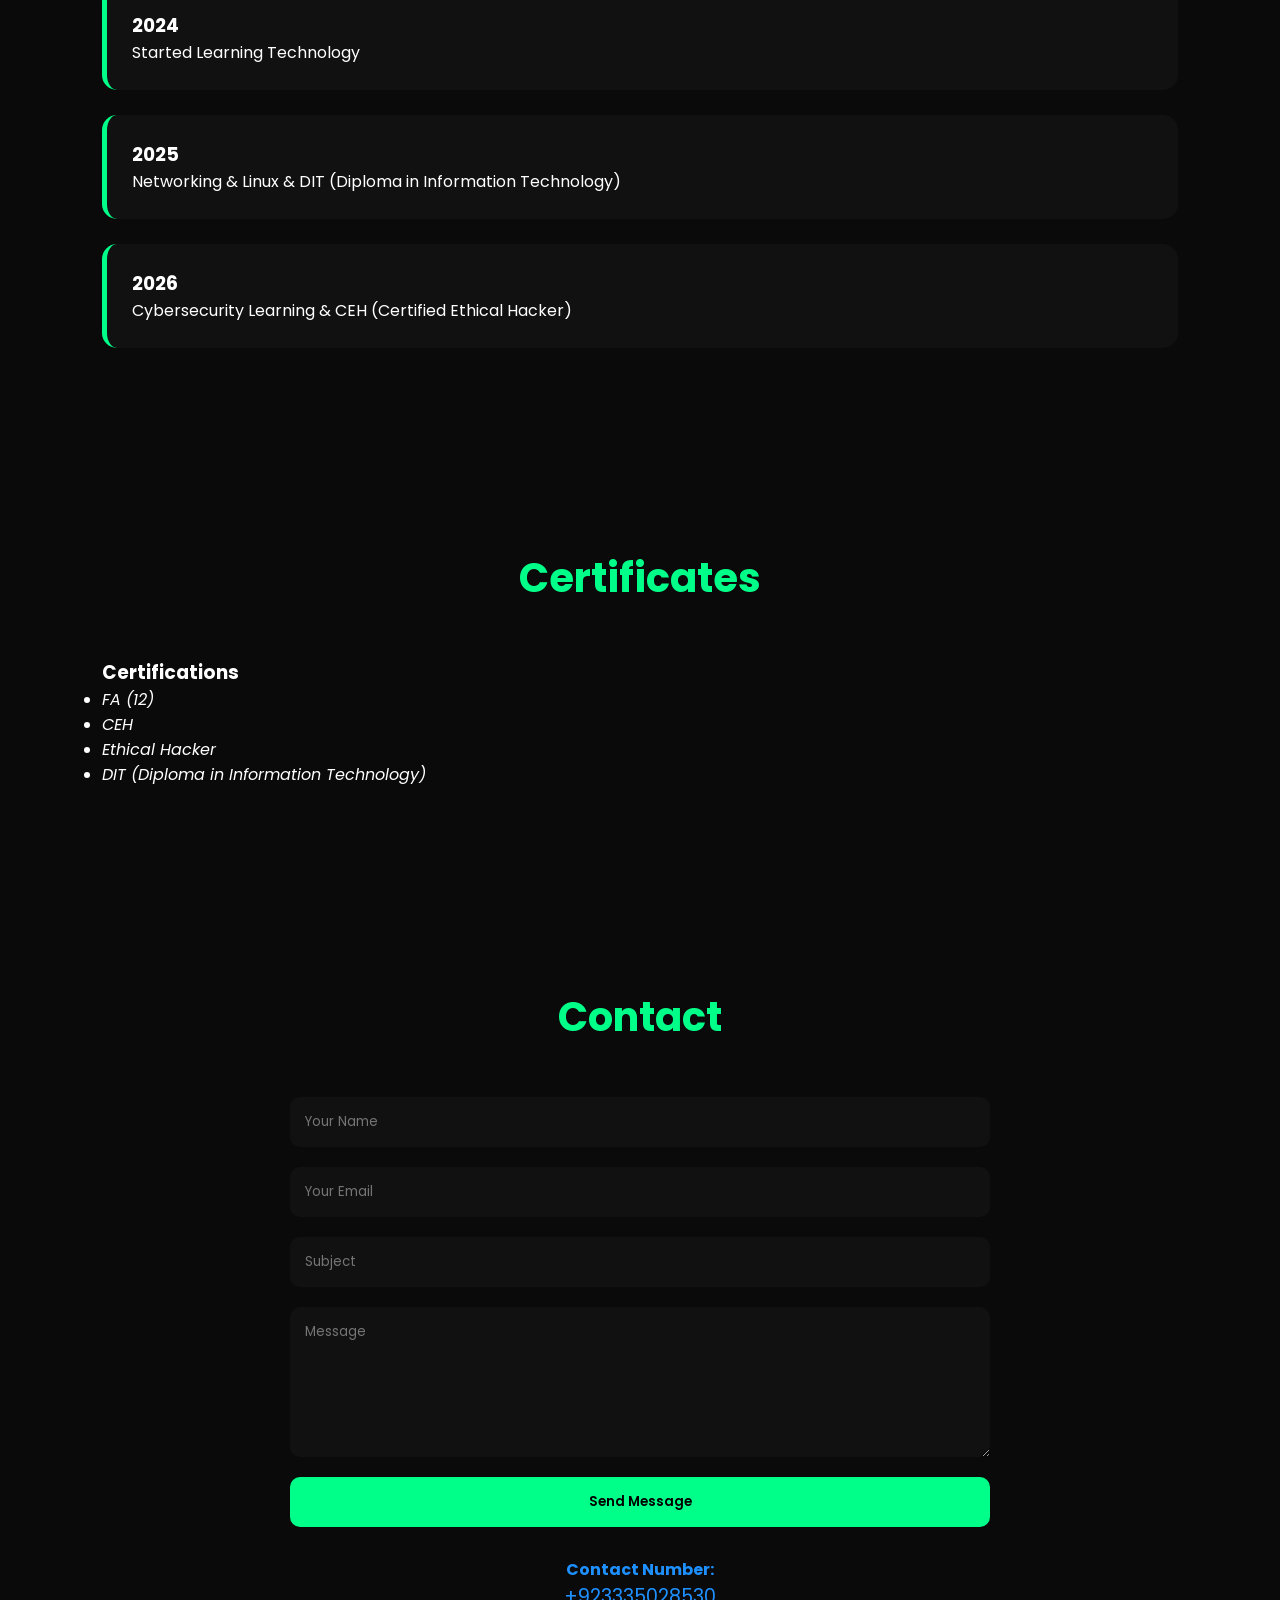
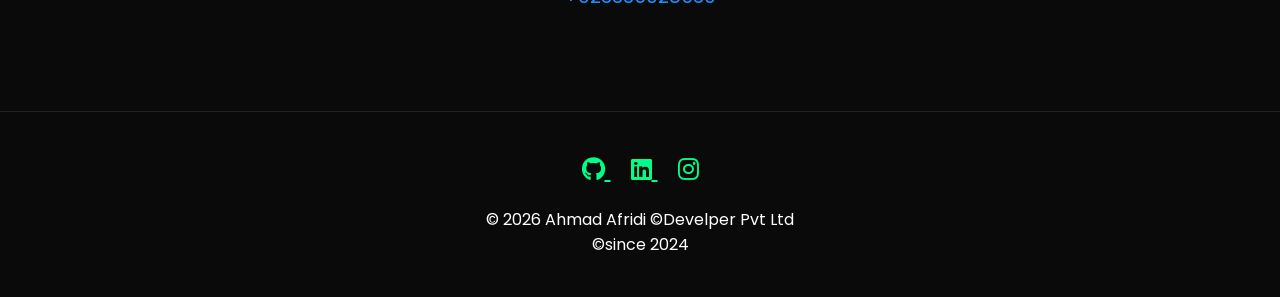
==== commit 0d5bf81c: "Add files via upload" ====
--- a/index.html
+++ b/index.html
@@ -279,4 +279,4 @@
 
 <script src="./script.js"></script>
 </body>
-</html>
+</html>
--- a/style.css
+++ b/style.css
@@ -33,22 +33,69 @@
 
 /* Loader */
 
+
 #loader{
-    position:fixed;
-    top:0;
-    left:0;
-    width:100%;
-    height:100vh;
-    background:#000;
-    display:flex;
-    justify-content:center;
-    align-items:center;
-    z-index:9999;
-}
-
-#loader h1{
-    color:var(--primary);
-    font-size:3rem;
+    position: fixed;
+    top: 0;
+    left: 0;
+    width: 100%;
+    height: 100vh;
+    overflow: hidden;
+
+    display: flex;
+    justify-content: center;
+    align-items: center;
+
+    background: linear-gradient(
+        -45deg,
+        #00d4ff,
+        #6a11cb,
+        #ff4ecd
+    );
+    background-size: 400% 400%;
+
+    animation: gradientBG 8s ease infinite;
+    z-index: 9999;
+}
+
+
+.loader-text{
+    font-size: 5rem;
+    font-weight: 800;
+    font-style: italic;
+    text-transform: uppercase;
+    letter-spacing: 8px;
+    color: white;
+    
+
+    animation: textFloat 2s ease-in-out infinite;
+
+    text-shadow:
+        0 0 10px rgba(255,255,255,.8),
+        0 0 20px #00d4ff,
+        0 0 40px #6a11cb,
+        0 0 60px #ff4ecd;
+}
+
+@keyframes gradientBG{
+    0%{
+        background-position: 0% 50%;
+    }
+    50%{
+        background-position: 100% 50%;
+    }
+    100%{
+        background-position: 0% 50%;
+    }
+}
+
+@keyframes textFloat{
+    0%,100%{
+        transform: translateY(0) scale(1);
+    }
+    50%{
+        transform: translateY(-15px) scale(1.05);
+    }
 }
 
 /* Navbar */
